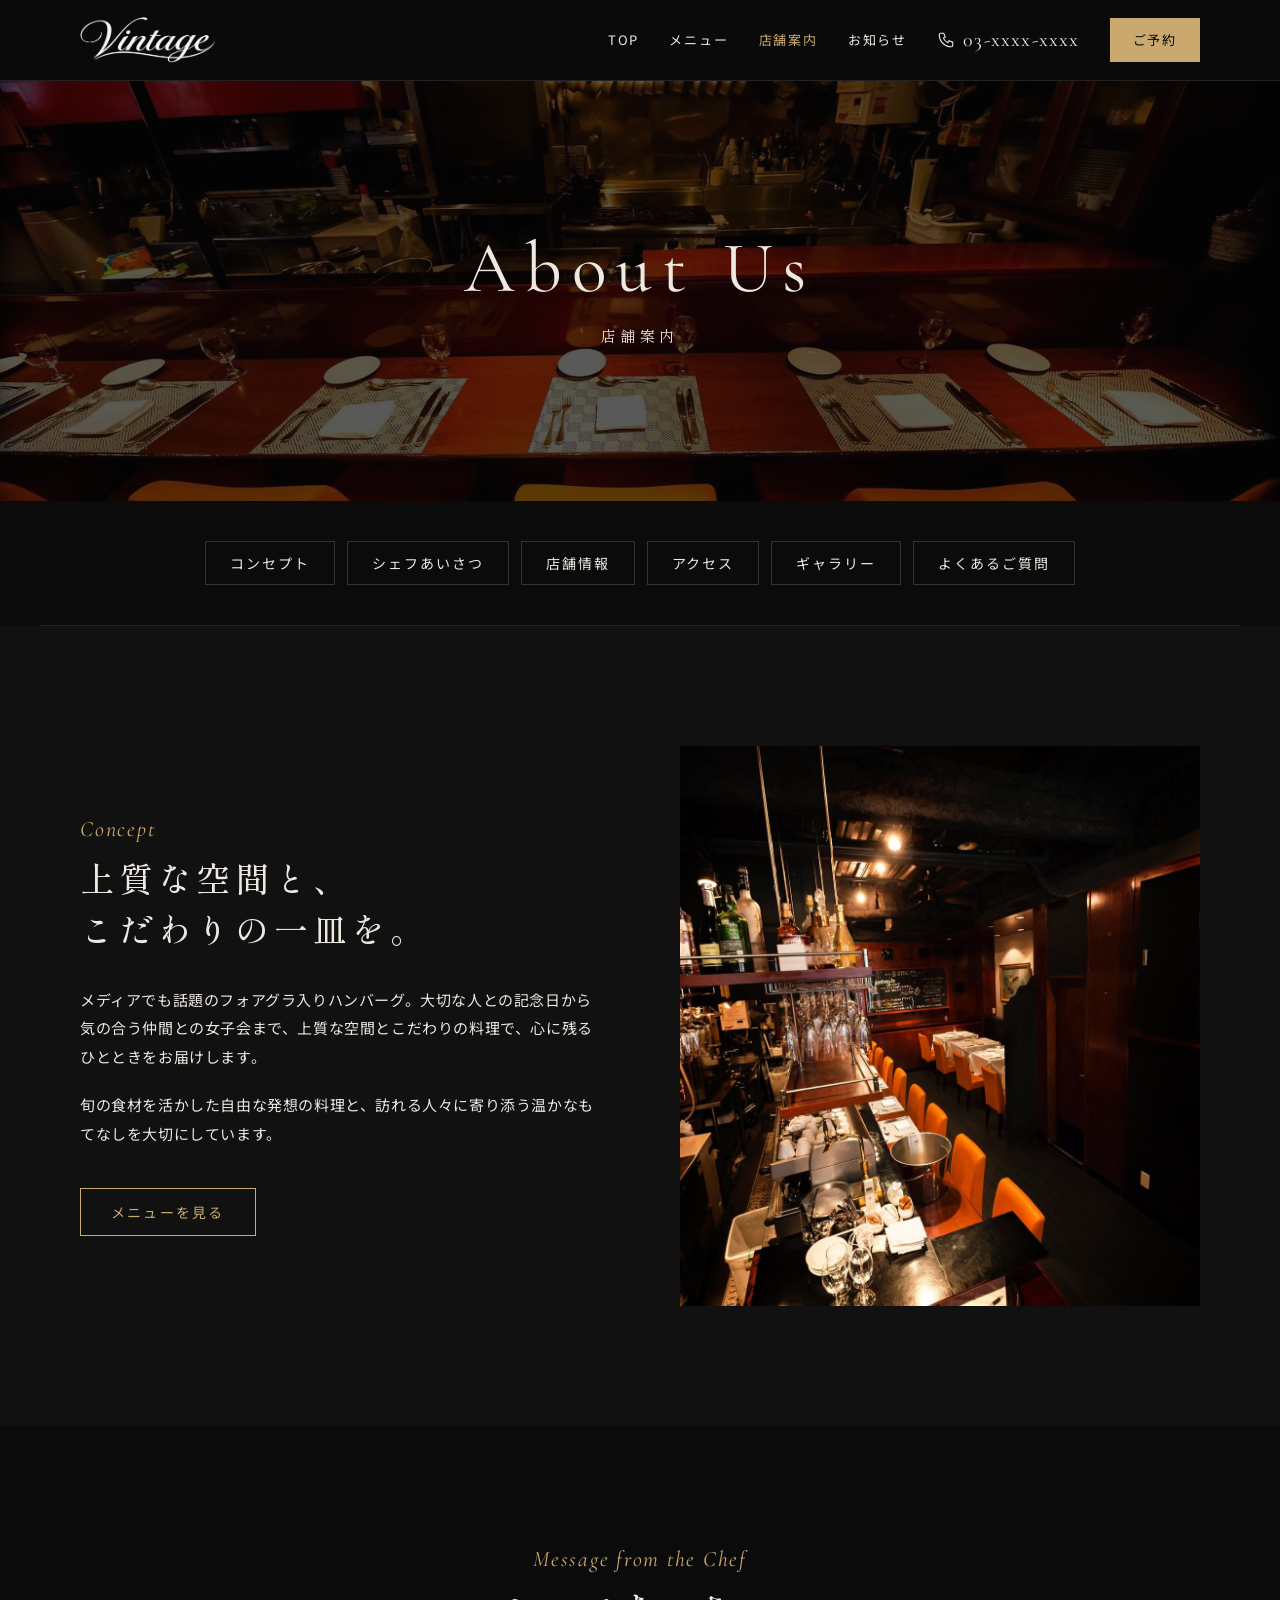
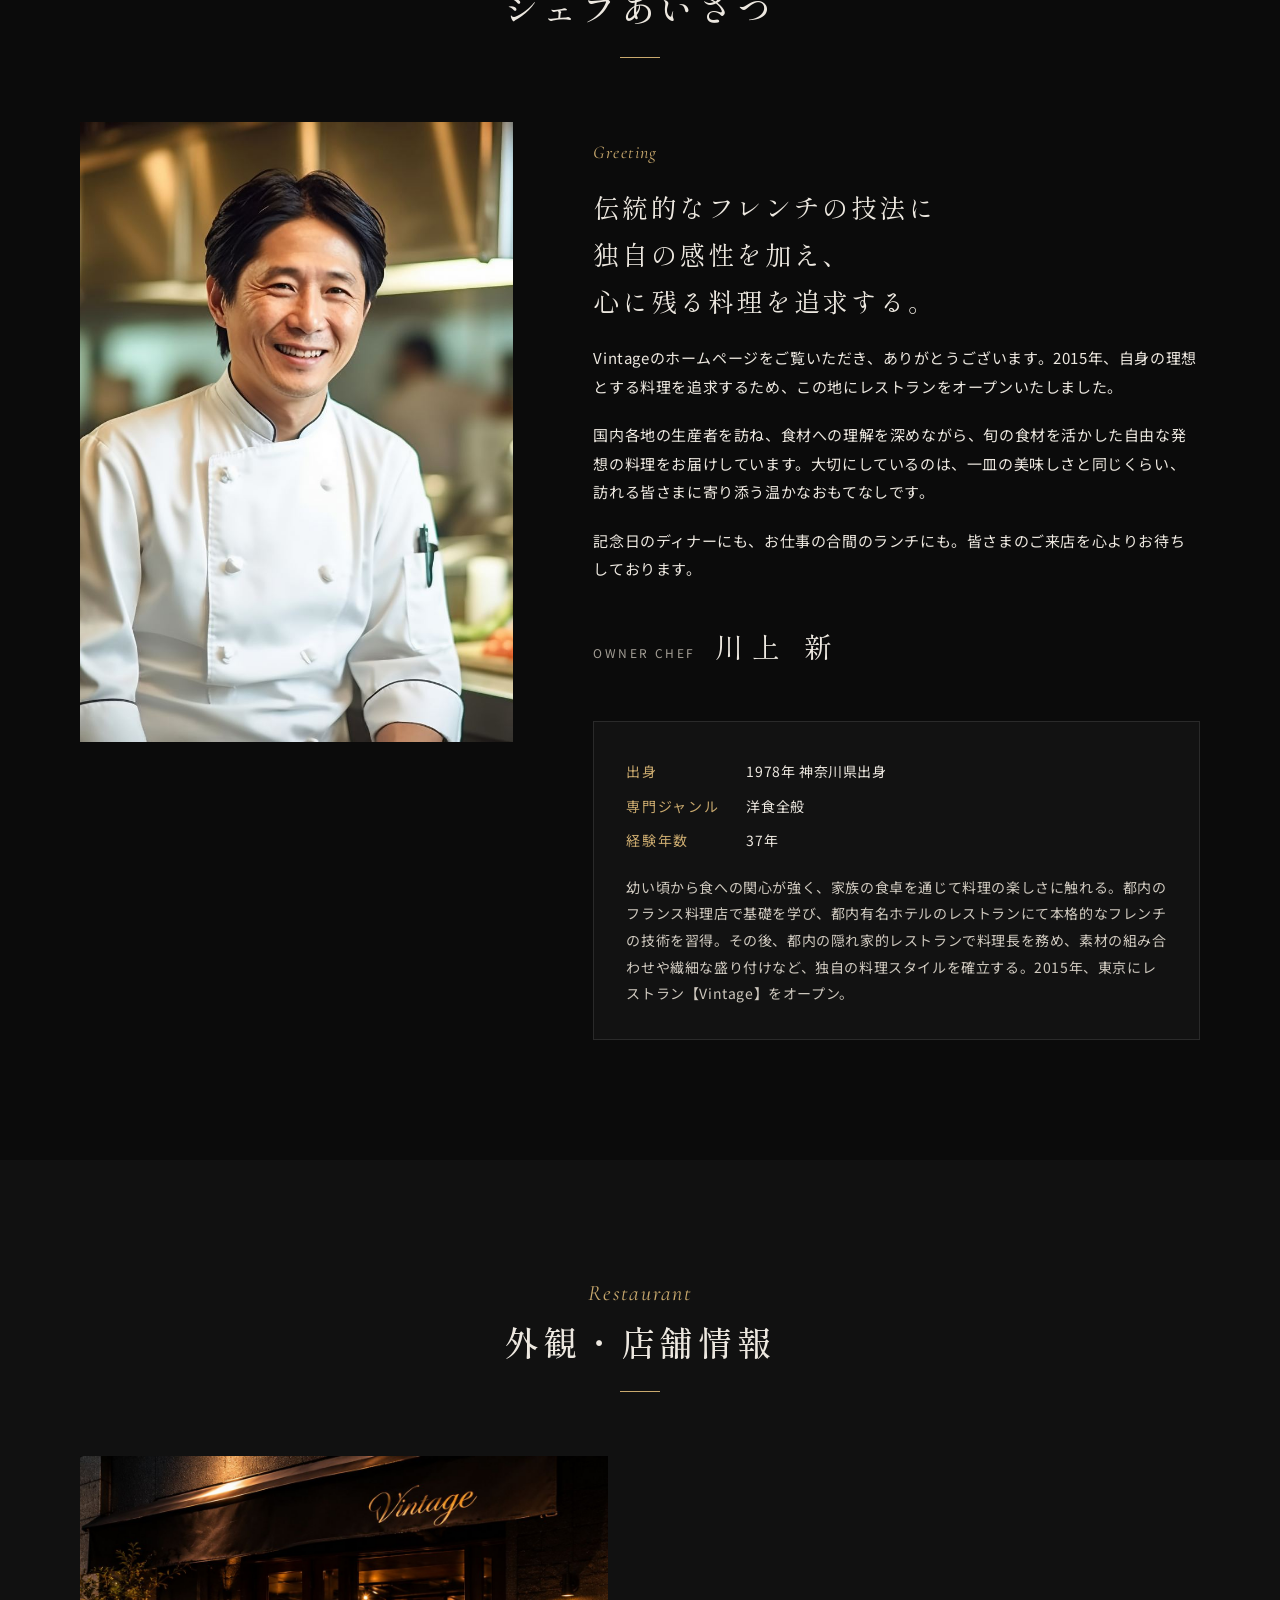
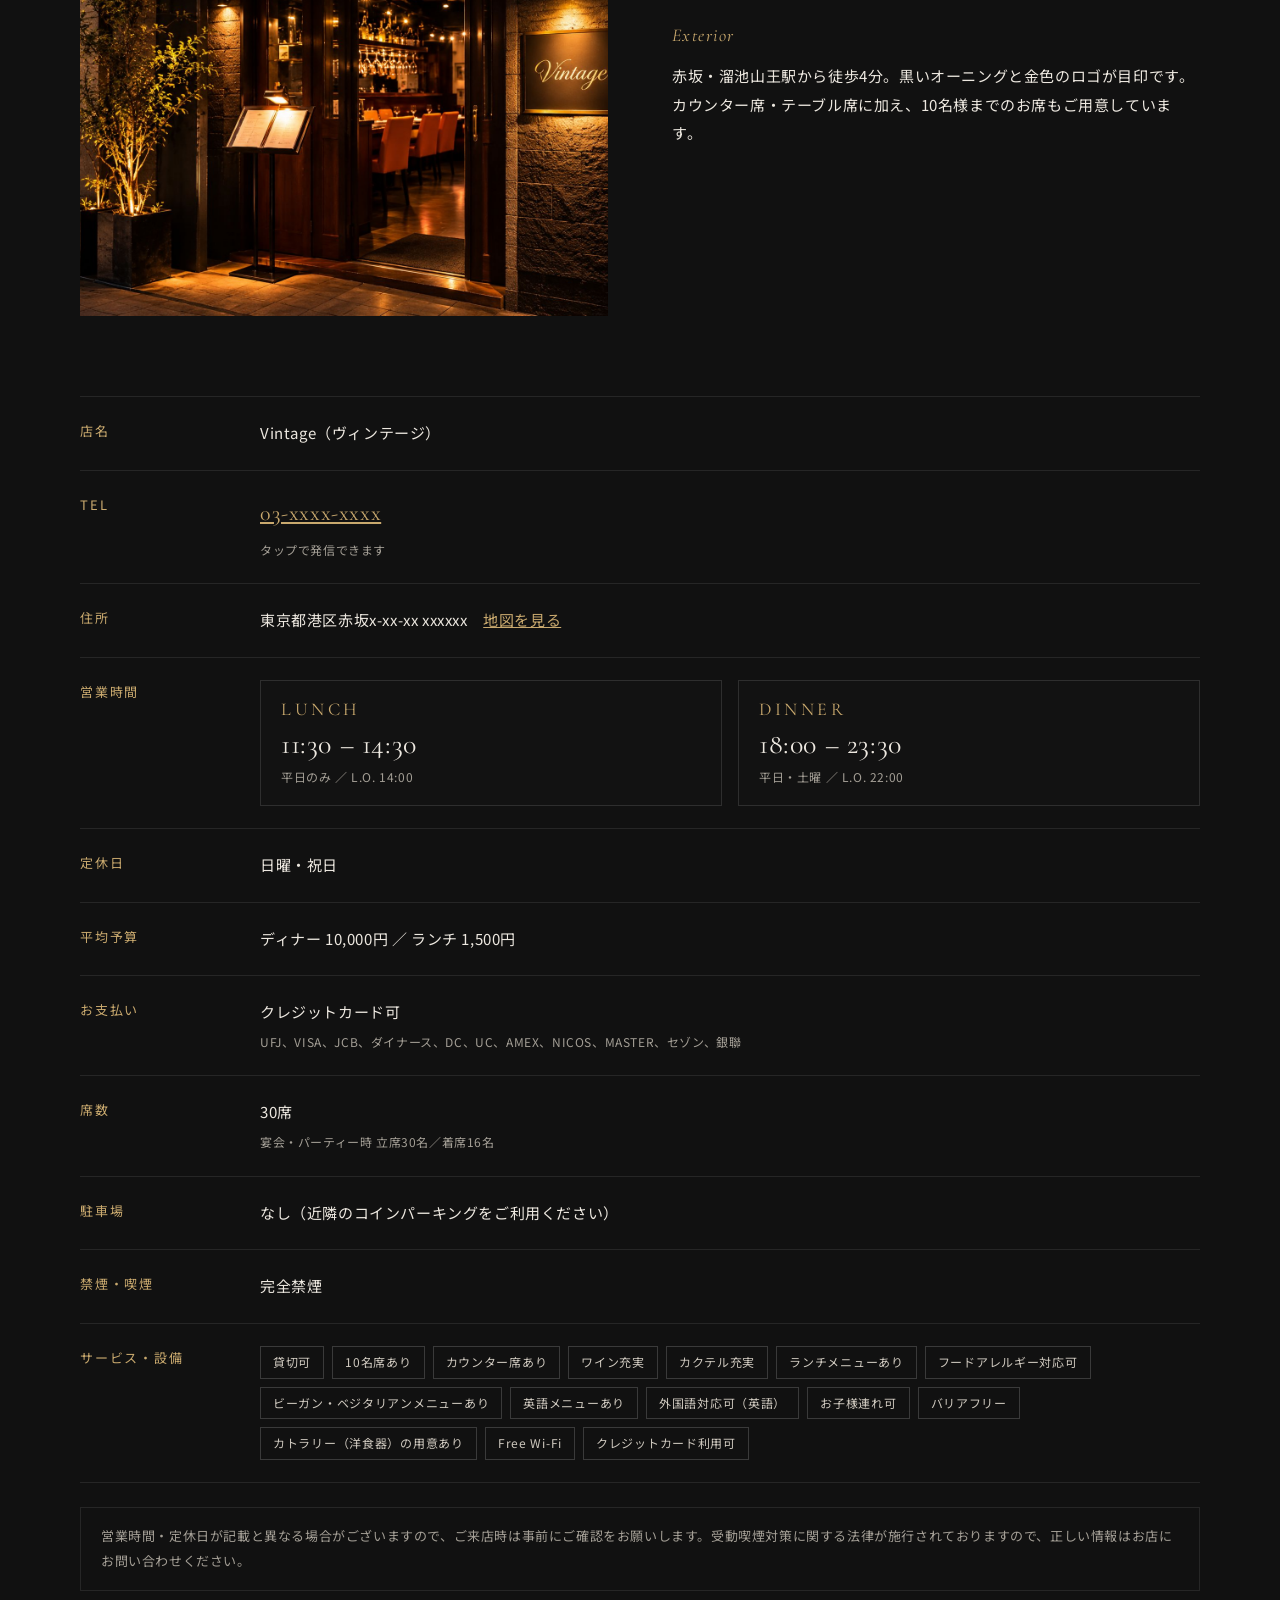
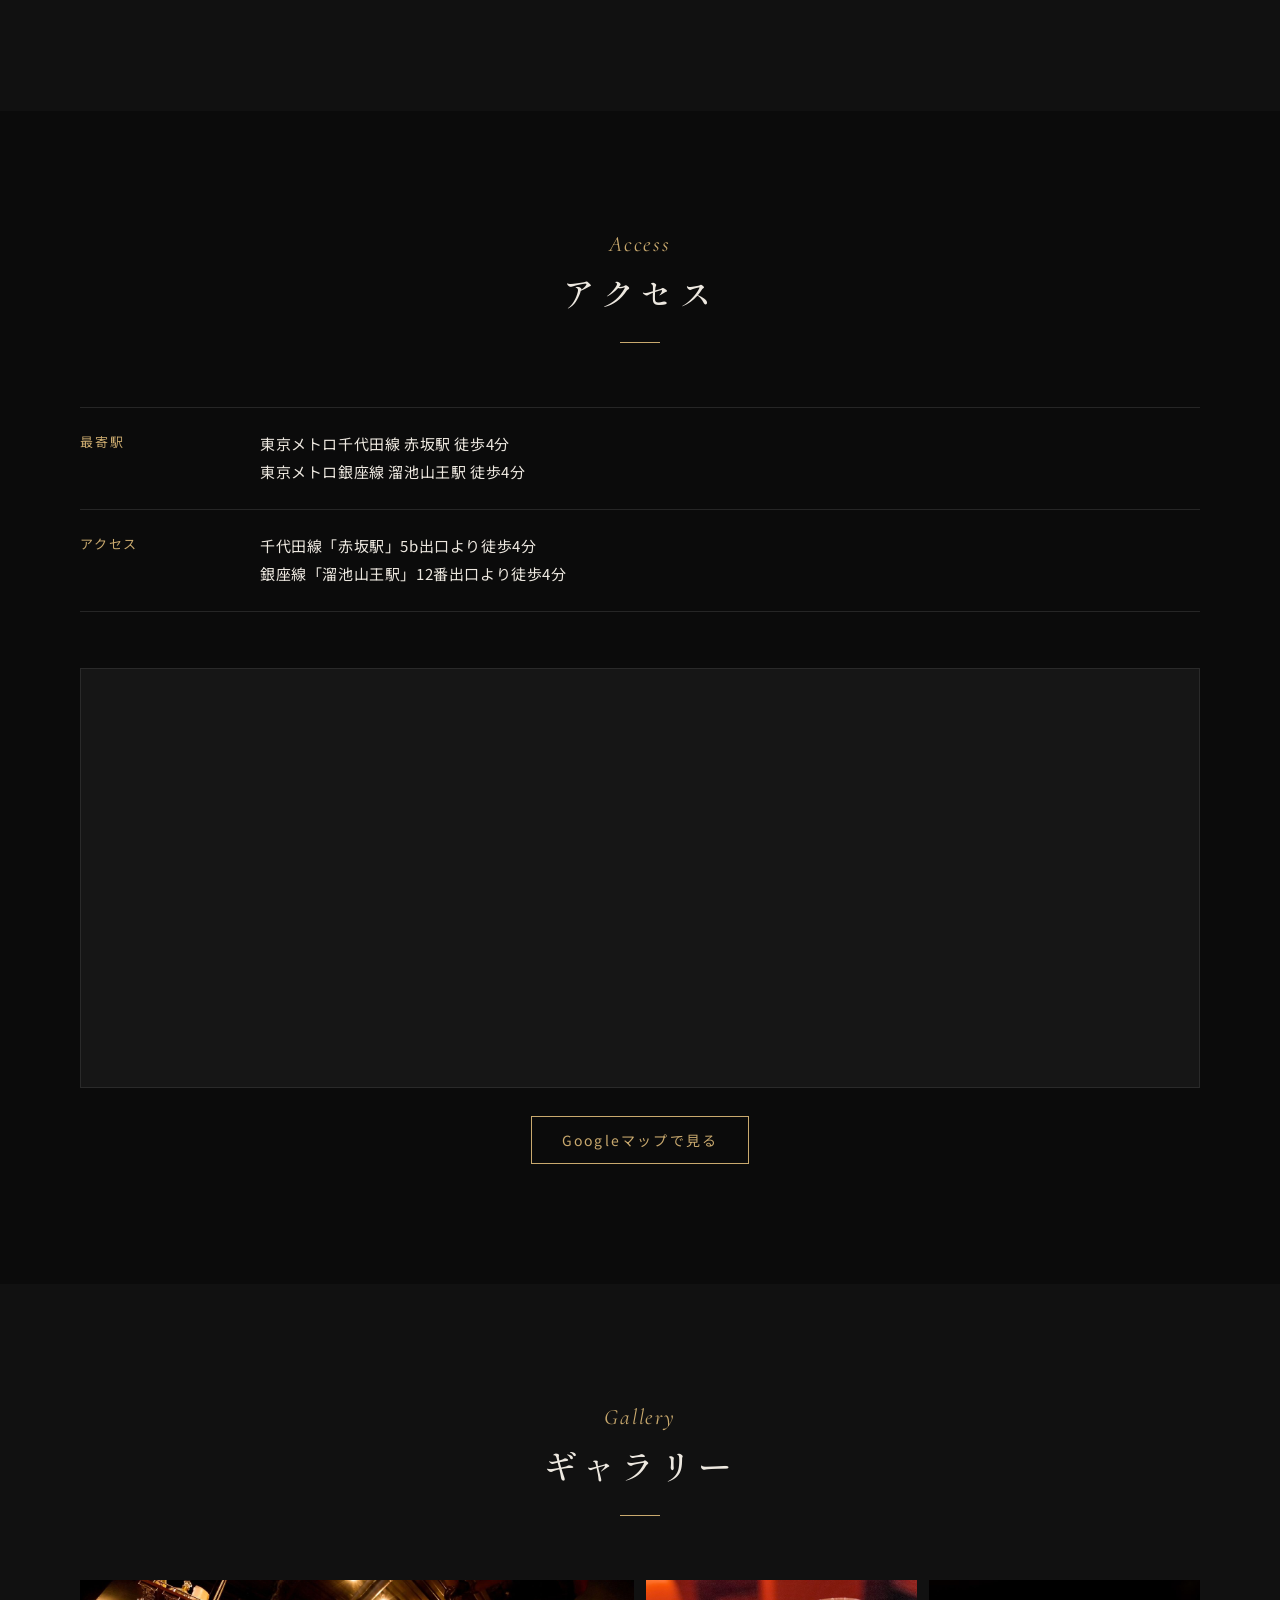
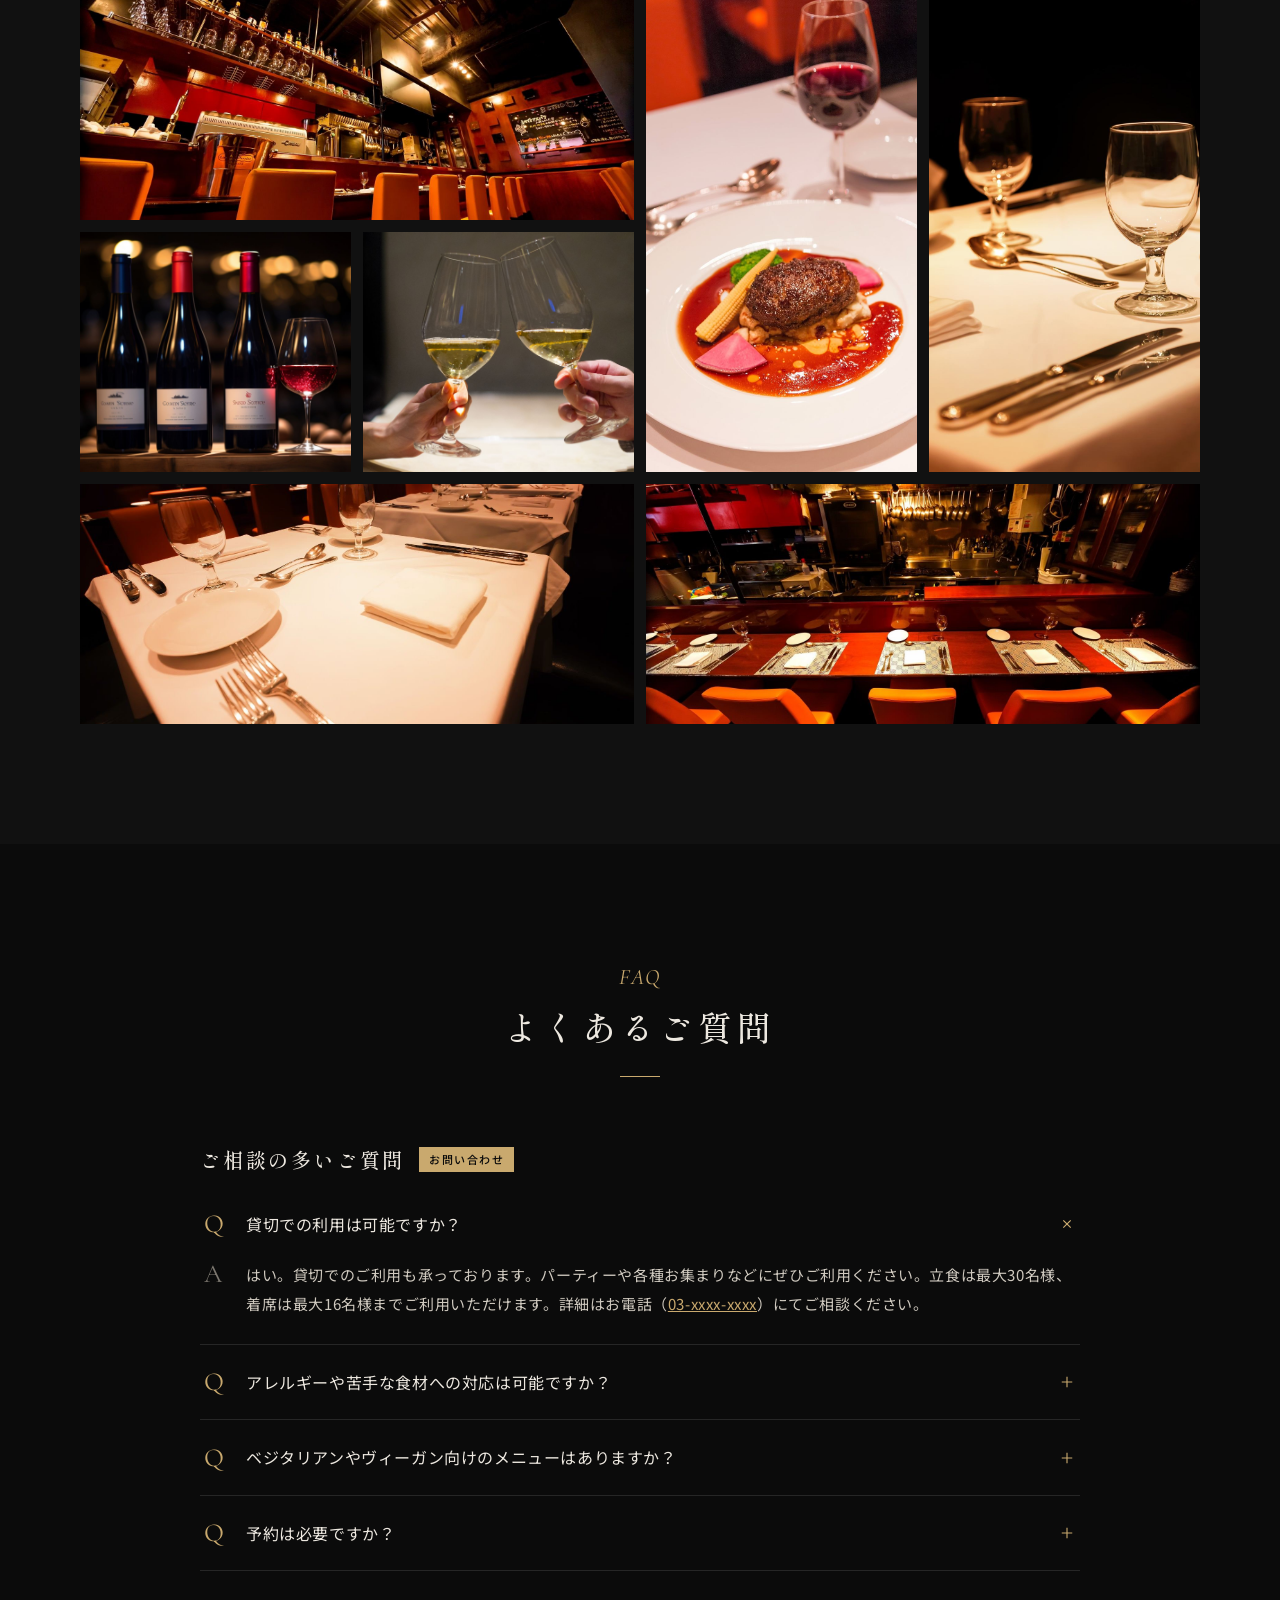
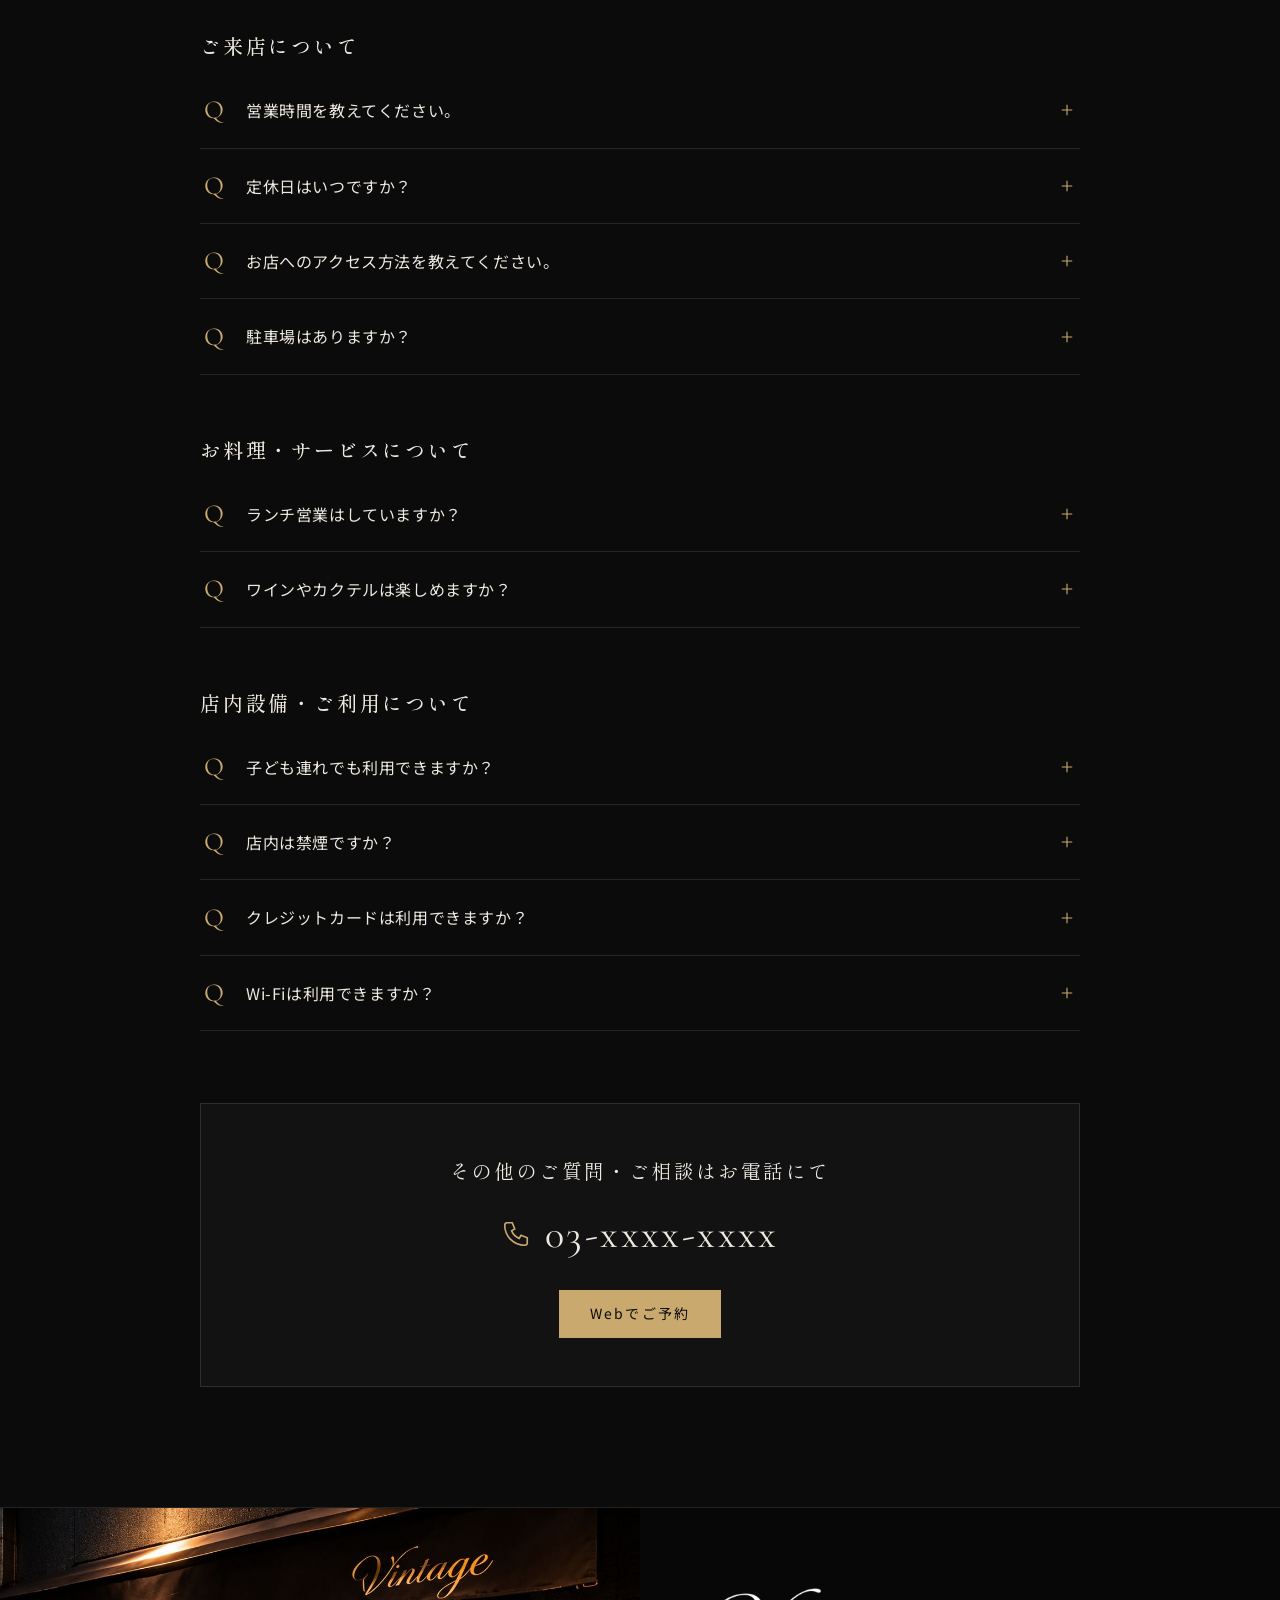
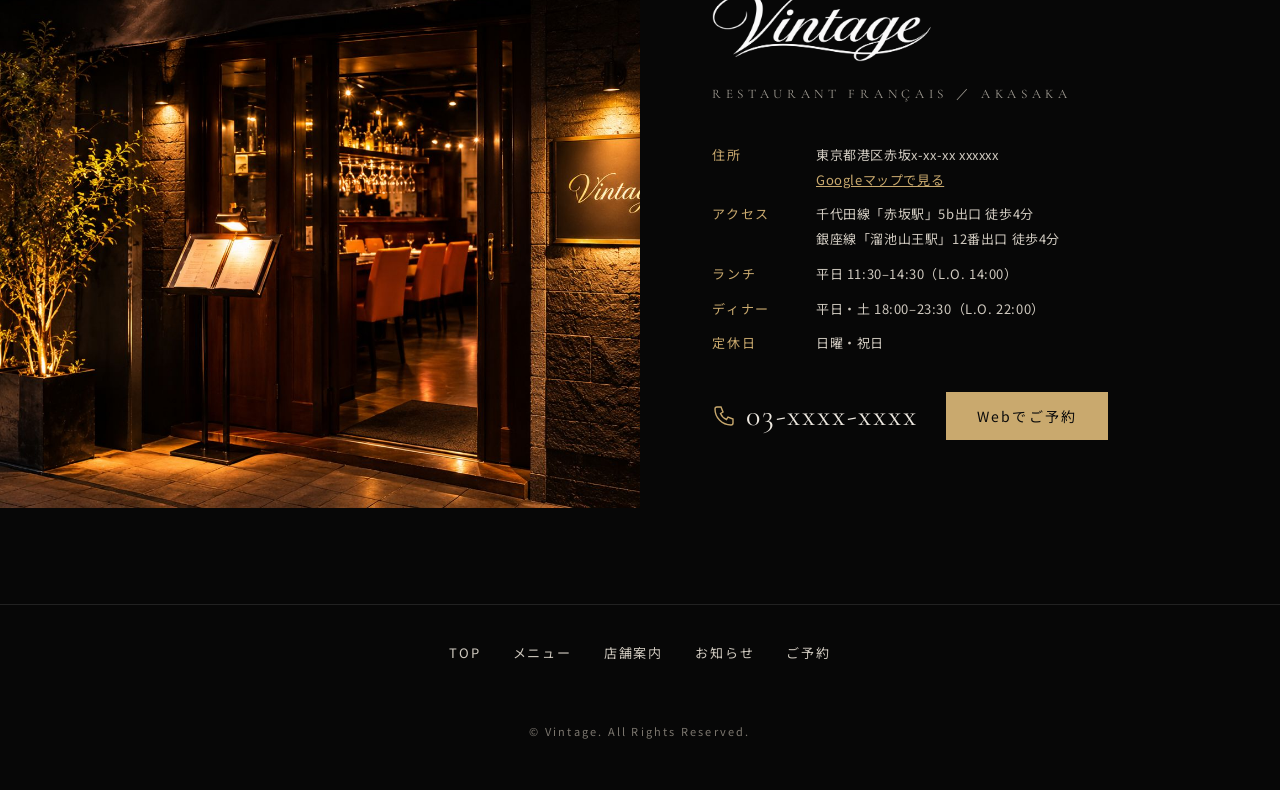
==== shop.html @ 378ab314 "Vintage 公式サイトを追加 TOP・メニュー・店舗案内・お知らせ・予約の5ページを静的HTML/CSS/JSで実装。 二分割カルーセルのメインビジュアル、スマホメニュー、予約フォーム（確認表示の" ====
<!doctype html>
<html lang="ja">
<head>
<meta charset="utf-8">
<meta name="viewport" content="width=device-width, initial-scale=1">
<title>店舗案内 | Vintage</title>
<meta name="description" content="Vintageのコンセプト、シェフあいさつ、店舗情報、アクセス、よくあるご質問。">
<link rel="preconnect" href="https://fonts.googleapis.com">
<link rel="preconnect" href="https://fonts.gstatic.com" crossorigin>
<link href="https://fonts.googleapis.com/css2?family=Cormorant+Garamond:ital,wght@0,400;0,500;1,400&amp;family=Shippori+Mincho:wght@400;500;600&amp;family=Noto+Sans+JP:wght@400;500&amp;display=swap" rel="stylesheet">
<link rel="stylesheet" href="assets/css/common.css">
<link rel="stylesheet" href="assets/css/shop.css">
</head>
<body>
<div class="vt">

<header class="hd">
<div class="wrap hd-in">
<a class="logo" href="index.html"><img src="assets/images/logo.png" alt="Vintage トップへ"></a>
<nav class="nav" aria-label="メインメニュー">
<a href="index.html">TOP</a>
<a href="menu.html">メニュー</a>
<a class="cur" href="shop.html">店舗案内</a>
<a href="news.html">お知らせ</a>
<a class="tel" href="tel:03-xxxx-xxxx"><svg width="18" height="18" viewBox="0 0 24 24" fill="none" stroke="currentColor" stroke-width="1.5" aria-hidden="true"><path d="M5 3h4l2 5-2.5 1.5a11 11 0 0 0 6 6L16 13l5 2v4a2 2 0 0 1-2 2A16 16 0 0 1 3 5a2 2 0 0 1 2-2"></path></svg>03-xxxx-xxxx</a>
<a class="btn solid" href="reserve.html">ご予約</a>
</nav>
<button class="menu-btn" type="button" aria-label="メニューを開く" aria-expanded="false" aria-controls="sp-nav"><svg width="22" height="22" viewBox="0 0 24 24" fill="none" stroke="currentColor" stroke-width="1.5" aria-hidden="true"><path d="M3 7h18M3 12h18M3 17h18"></path></svg></button>
</div>
<nav class="sp-nav" id="sp-nav" hidden aria-label="スマートフォンメニュー">
<a href="index.html">TOP</a>
<a href="menu.html">メニュー</a>
<a href="shop.html">店舗案内</a>
<a href="news.html">お知らせ</a>
<a href="tel:03-xxxx-xxxx">TEL 03-xxxx-xxxx</a>
<a class="btn solid" href="reserve.html">ご予約はこちら</a>
</nav>
</header>

<section class="ph">
<img src="assets/images/counter.jpg" alt="">
<div class="veil"></div>
<div class="in">
<h1>About Us</h1>
<p>店舗案内</p>
</div>
</section>

<nav class="wrap tabs" aria-label="ページ内メニュー">
<a href="#concept">コンセプト</a>
<a href="#chef">シェフあいさつ</a>
<a href="#shop">店舗情報</a>
<a href="#access">アクセス</a>
<a href="#gallery">ギャラリー</a>
<a href="#faq">よくあるご質問</a>
</nav>

<!-- Concept -->
<section class="sec" id="concept" style="background: #111111">
<div class="wrap concept">
<div>
<p class="eyebrow">Concept</p>
<h2 class="h2">上質な空間と、<br>こだわりの一皿を。</h2>
<p style="margin: 32px 0 0">メディアでも話題のフォアグラ入りハンバーグ。大切な人との記念日から気の合う仲間との女子会まで、上質な空間とこだわりの料理で、心に残るひとときをお届けします。</p>
<p style="margin: 20px 0 0">旬の食材を活かした自由な発想の料理と、訪れる人々に寄り添う温かなもてなしを大切にしています。</p>
<div style="margin-top: 40px"><a class="btn" href="menu.html">メニューを見る</a></div>
</div>
<img src="assets/images/interior-v.jpg" alt="カウンターとテーブル席が並ぶ店内">
</div>
</section>

<!-- Chef -->
<section class="sec" id="chef">
<div class="wrap">
<div class="sec-head">
<p class="eyebrow">Message from the Chef</p>
<h2 class="h2">シェフあいさつ</h2>
<div class="rule"></div>
</div>
<div class="chef">
<img src="assets/images/chef.jpg" alt="オーナーシェフ 川上 新">
<div>
<p class="eyebrow" style="font-size: 18px">Greeting</p>
<p class="quote">伝統的なフレンチの技法に<br>独自の感性を加え、<br>心に残る料理を追求する。</p>
<p>Vintageのホームページをご覧いただき、ありがとうございます。2015年、自身の理想とする料理を追求するため、この地にレストランをオープンいたしました。</p>
<p>国内各地の生産者を訪ね、食材への理解を深めながら、旬の食材を活かした自由な発想の料理をお届けしています。大切にしているのは、一皿の美味しさと同じくらい、訪れる皆さまに寄り添う温かなおもてなしです。</p>
<p>記念日のディナーにも、お仕事の合間のランチにも。皆さまのご来店を心よりお待ちしております。</p>
<div class="sign"><span class="role">OWNER CHEF</span><span class="nm">川上 新</span></div>
<div class="prof">
<dl>
<dt>出身</dt><dd>1978年 神奈川県出身</dd>
<dt>専門ジャンル</dt><dd>洋食全般</dd>
<dt>経験年数</dt><dd>37年</dd>
</dl>
<p>幼い頃から食への関心が強く、家族の食卓を通じて料理の楽しさに触れる。都内のフランス料理店で基礎を学び、都内有名ホテルのレストランにて本格的なフレンチの技術を習得。その後、都内の隠れ家的レストランで料理長を務め、素材の組み合わせや繊細な盛り付けなど、独自の料理スタイルを確立する。2015年、東京にレストラン【Vintage】をオープン。</p>
</div>
</div>
</div>
</div>
</section>

<!-- Exterior & shop info -->
<section class="sec" id="shop" style="background: #111111">
<div class="wrap">
<div class="sec-head">
<p class="eyebrow">Restaurant</p>
<h2 class="h2">外観・店舗情報</h2>
<div class="rule"></div>
</div>
<div class="ext">
<img class="ext-photo" src="assets/images/exterior.jpg" alt="夜のVintage外観。黒いオーニングと金色のロゴ">
<div>
<p class="eyebrow" style="font-size: 18px">Exterior</p>
<p style="margin: 16px 0 0">赤坂・溜池山王駅から徒歩4分。黒いオーニングと金色のロゴが目印です。カウンター席・テーブル席に加え、10名様までのお席もご用意しています。</p>
</div>
</div>

<dl class="info" style="margin-top: 80px">
<dt>店名</dt><dd>Vintage（ヴィンテージ）</dd>
<dt>TEL</dt><dd><a href="tel:03-xxxx-xxxx" style="font-family: 'Cormorant Garamond', serif; font-size: 22px">03-xxxx-xxxx</a><span class="sub">タップで発信できます</span></dd>
<dt>住所</dt><dd>東京都港区赤坂x-xx-xx xxxxxx　<a href="https://www.google.com/maps/search/?api=1&amp;query=%E6%9D%B1%E4%BA%AC%E9%83%BD%E6%B8%AF%E5%8C%BA%E8%B5%A4%E5%9D%82" target="_blank" rel="noopener">地図を見る</a></dd>
<dt>営業時間</dt>
<dd>
<div class="hrs">
<div><p class="en">LUNCH</p><p class="t">11:30 – 14:30</p><p class="d">平日のみ ／ L.O. 14:00</p></div>
<div><p class="en">DINNER</p><p class="t">18:00 – 23:30</p><p class="d">平日・土曜 ／ L.O. 22:00</p></div>
</div>
</dd>
<dt>定休日</dt><dd>日曜・祝日</dd>
<dt>平均予算</dt><dd>ディナー 10,000円 ／ ランチ 1,500円</dd>
<dt>お支払い</dt><dd>クレジットカード可<span class="sub">UFJ、VISA、JCB、ダイナース、DC、UC、AMEX、NICOS、MASTER、セゾン、銀聯</span></dd>
<dt>席数</dt><dd>30席<span class="sub">宴会・パーティー時 立席30名／着席16名</span></dd>
<dt>駐車場</dt><dd>なし（近隣のコインパーキングをご利用ください）</dd>
<dt>禁煙・喫煙</dt><dd>完全禁煙</dd>
<dt>サービス・設備</dt>
<dd>
<div class="chips">
<span>貸切可</span><span>10名席あり</span><span>カウンター席あり</span><span>ワイン充実</span><span>カクテル充実</span><span>ランチメニューあり</span><span>フードアレルギー対応可</span><span>ビーガン・ベジタリアンメニューあり</span><span>英語メニューあり</span><span>外国語対応可（英語）</span><span>お子様連れ可</span><span>バリアフリー</span><span>カトラリー（洋食器）の用意あり</span><span>Free Wi-Fi</span><span>クレジットカード利用可</span>
</div>
</dd>
</dl>
<p class="notice">営業時間・定休日が記載と異なる場合がございますので、ご来店時は事前にご確認をお願いします。受動喫煙対策に関する法律が施行されておりますので、正しい情報はお店にお問い合わせください。</p>
</div>
</section>

<!-- Access -->
<section class="sec" id="access">
<div class="wrap">
<div class="sec-head">
<p class="eyebrow">Access</p>
<h2 class="h2">アクセス</h2>
<div class="rule"></div>
</div>
<dl class="info">
<dt>最寄駅</dt><dd>東京メトロ千代田線 赤坂駅 徒歩4分<br>東京メトロ銀座線 溜池山王駅 徒歩4分</dd>
<dt>アクセス</dt><dd>千代田線「赤坂駅」5b出口より徒歩4分<br>銀座線「溜池山王駅」12番出口より徒歩4分</dd>
</dl>
<!-- TODO: 正式な住所が決まったら iframe の q= と下のリンクの query= を差し替えてください -->
<div class="map-embed">
<iframe src="https://maps.google.com/maps?q=%E6%9D%B1%E4%BA%AC%E9%83%BD%E6%B8%AF%E5%8C%BA%E8%B5%A4%E5%9D%82&amp;z=16&amp;output=embed" title="Vintage周辺の地図" loading="lazy" referrerpolicy="no-referrer-when-downgrade"></iframe>
</div>
<p style="text-align: center; margin: 28px 0 0"><a class="btn" href="https://www.google.com/maps/search/?api=1&amp;query=%E6%9D%B1%E4%BA%AC%E9%83%BD%E6%B8%AF%E5%8C%BA%E8%B5%A4%E5%9D%82" target="_blank" rel="noopener">Googleマップで見る</a></p>
</div>
</section>

<!-- Gallery -->
<section class="sec" id="gallery" style="background: #111111">
<div class="wrap">
<div class="sec-head">
<p class="eyebrow">Gallery</p>
<h2 class="h2">ギャラリー</h2>
<div class="rule"></div>
</div>
<div class="gal">
<img class="wide" src="assets/images/interior.jpg" alt="店内のテーブル席">
<img class="tall" src="assets/images/hamburg-v.jpg" alt="フォアグラ入りハンバーグと赤ワイン">
<img class="tall" src="assets/images/table.jpg" alt="グラスが並ぶテーブル">
<img src="assets/images/wines.jpg" alt="ワインボトル">
<img src="assets/images/toast.jpg" alt="白ワインで乾杯">
<img class="wide" src="assets/images/tableset.jpg" alt="テーブルセッティング">
<img class="wide" src="assets/images/counter.jpg" alt="カウンター席">
</div>
</div>
</section>

<!-- FAQ -->
<section class="sec" id="faq">
<div class="wrap" style="max-width: 960px">
<div class="sec-head">
<p class="eyebrow">FAQ</p>
<h2 class="h2">よくあるご質問</h2>
<div class="rule"></div>
</div>

<div class="faq faq-g">
<h3>ご相談の多いご質問<span class="pill">お問い合わせ</span></h3>
<details open="">
<summary><span class="q">Q</span>貸切での利用は可能ですか？<svg class="ic" width="18" height="18" viewBox="0 0 24 24" fill="none" stroke="currentColor" stroke-width="1.5" aria-hidden="true"><path d="M12 5v14M5 12h14"></path></svg></summary>
<div class="a"><span class="q">A</span><p>はい。貸切でのご利用も承っております。パーティーや各種お集まりなどにぜひご利用ください。立食は最大30名様、着席は最大16名様までご利用いただけます。詳細はお電話（<a href="tel:03-xxxx-xxxx">03-xxxx-xxxx</a>）にてご相談ください。</p></div>
</details>
<details>
<summary><span class="q">Q</span>アレルギーや苦手な食材への対応は可能ですか？<svg class="ic" width="18" height="18" viewBox="0 0 24 24" fill="none" stroke="currentColor" stroke-width="1.5" aria-hidden="true"><path d="M12 5v14M5 12h14"></path></svg></summary>
<div class="a"><span class="q">A</span><p>食物アレルギーへの対応を承っております。ご予約時に対象の食材や詳細をお知らせください。内容によっては対応が難しい場合もございますので、事前にご相談をお願いいたします。お電話：<a href="tel:03-xxxx-xxxx">03-xxxx-xxxx</a></p></div>
</details>
<details>
<summary><span class="q">Q</span>ベジタリアンやヴィーガン向けのメニューはありますか？<svg class="ic" width="18" height="18" viewBox="0 0 24 24" fill="none" stroke="currentColor" stroke-width="1.5" aria-hidden="true"><path d="M12 5v14M5 12h14"></path></svg></summary>
<div class="a"><span class="q">A</span><p>はい。ベジタリアン・ヴィーガン向けのメニューをご用意しております。ご希望のお客様は、ご予約時にお気軽にお申し付けください。</p></div>
</details>
<details>
<summary><span class="q">Q</span>予約は必要ですか？<svg class="ic" width="18" height="18" viewBox="0 0 24 24" fill="none" stroke="currentColor" stroke-width="1.5" aria-hidden="true"><path d="M12 5v14M5 12h14"></path></svg></summary>
<div class="a"><span class="q">A</span><p>ご予約なしでもご来店いただけますが、ゆったりとお食事をお楽しみいただくため、事前のご予約をおすすめしております。お電話（<a href="tel:03-xxxx-xxxx">03-xxxx-xxxx</a>）にてお問い合わせください。</p></div>
</details>
</div>

<div class="faq faq-g">
<h3>ご来店について</h3>
<details>
<summary><span class="q">Q</span>営業時間を教えてください。<svg class="ic" width="18" height="18" viewBox="0 0 24 24" fill="none" stroke="currentColor" stroke-width="1.5" aria-hidden="true"><path d="M12 5v14M5 12h14"></path></svg></summary>
<div class="a"><span class="q">A</span><p>ランチ：平日 11:30～14:30（L.O.14:00）<br>ディナー：平日・土曜日 18:00～23:30（L.O.22:00）</p></div>
</details>
<details>
<summary><span class="q">Q</span>定休日はいつですか？<svg class="ic" width="18" height="18" viewBox="0 0 24 24" fill="none" stroke="currentColor" stroke-width="1.5" aria-hidden="true"><path d="M12 5v14M5 12h14"></path></svg></summary>
<div class="a"><span class="q">A</span><p>日曜日・祝日を定休日としております。祝日の前後など、営業状況が異なる場合もございますので、ご来店前にお問い合わせください。</p></div>
</details>
<details>
<summary><span class="q">Q</span>お店へのアクセス方法を教えてください。<svg class="ic" width="18" height="18" viewBox="0 0 24 24" fill="none" stroke="currentColor" stroke-width="1.5" aria-hidden="true"><path d="M12 5v14M5 12h14"></path></svg></summary>
<div class="a"><span class="q">A</span><p>東京メトロ千代田線「赤坂駅」5b出口より徒歩4分、東京メトロ銀座線「溜池山王駅」12番出口より徒歩4分です。どちらの駅からもアクセスしやすい立地となっております。<br><a href="https://www.google.com/maps/search/?api=1&amp;query=%E6%9D%B1%E4%BA%AC%E9%83%BD%E6%B8%AF%E5%8C%BA%E8%B5%A4%E5%9D%82" target="_blank" rel="noopener">Googleマップで見る →</a></p></div>
</details>
<details>
<summary><span class="q">Q</span>駐車場はありますか？<svg class="ic" width="18" height="18" viewBox="0 0 24 24" fill="none" stroke="currentColor" stroke-width="1.5" aria-hidden="true"><path d="M12 5v14M5 12h14"></path></svg></summary>
<div class="a"><span class="q">A</span><p>専用駐車場のご用意はございません。ご来店の際は、公共交通機関または近隣のコインパーキングをご利用ください。</p></div>
</details>
</div>

<div class="faq faq-g">
<h3>お料理・サービスについて</h3>
<details>
<summary><span class="q">Q</span>ランチ営業はしていますか？<svg class="ic" width="18" height="18" viewBox="0 0 24 24" fill="none" stroke="currentColor" stroke-width="1.5" aria-hidden="true"><path d="M12 5v14M5 12h14"></path></svg></summary>
<div class="a"><span class="q">A</span><p>はい。平日の11:30～14:30にランチ営業を行っております。お仕事の合間のお食事や、ゆったりとしたランチタイムにぜひご利用ください。</p></div>
</details>
<details>
<summary><span class="q">Q</span>ワインやカクテルは楽しめますか？<svg class="ic" width="18" height="18" viewBox="0 0 24 24" fill="none" stroke="currentColor" stroke-width="1.5" aria-hidden="true"><path d="M12 5v14M5 12h14"></path></svg></summary>
<div class="a"><span class="q">A</span><p>はい。お料理に合わせてお楽しみいただけるワインや、種類豊富なカクテルをご用意しております。お好みやお料理に合わせた一杯をご提案いたします。</p></div>
</details>
</div>

<div class="faq faq-g">
<h3>店内設備・ご利用について</h3>
<details>
<summary><span class="q">Q</span>子ども連れでも利用できますか？<svg class="ic" width="18" height="18" viewBox="0 0 24 24" fill="none" stroke="currentColor" stroke-width="1.5" aria-hidden="true"><path d="M12 5v14M5 12h14"></path></svg></summary>
<div class="a"><span class="q">A</span><p>はい、お子様連れでのご来店も歓迎しております。ご家族でのお食事にもぜひご利用ください。</p></div>
</details>
<details>
<summary><span class="q">Q</span>店内は禁煙ですか？<svg class="ic" width="18" height="18" viewBox="0 0 24 24" fill="none" stroke="currentColor" stroke-width="1.5" aria-hidden="true"><path d="M12 5v14M5 12h14"></path></svg></summary>
<div class="a"><span class="q">A</span><p>はい。当店は完全禁煙となっております。すべてのお客様に快適にお過ごしいただける環境づくりを心がけております。</p></div>
</details>
<details>
<summary><span class="q">Q</span>クレジットカードは利用できますか？<svg class="ic" width="18" height="18" viewBox="0 0 24 24" fill="none" stroke="currentColor" stroke-width="1.5" aria-hidden="true"><path d="M12 5v14M5 12h14"></path></svg></summary>
<div class="a"><span class="q">A</span><p>はい。各種クレジットカードをご利用いただけます。VISA、JCB、AMEX、Mastercardなどに対応しております。</p></div>
</details>
<details>
<summary><span class="q">Q</span>Wi-Fiは利用できますか？<svg class="ic" width="18" height="18" viewBox="0 0 24 24" fill="none" stroke="currentColor" stroke-width="1.5" aria-hidden="true"><path d="M12 5v14M5 12h14"></path></svg></summary>
<div class="a"><span class="q">A</span><p>はい。店内ではFree Wi-Fiをご利用いただけます。</p></div>
</details>
</div>

<div class="faq-cta">
<p class="mincho" style="margin: 0; font-family: 'Shippori Mincho', serif; font-size: 20px; letter-spacing: .12em">その他のご質問・ご相談はお電話にて</p>
<p style="margin: 24px 0 0"><a class="tel-big" href="tel:03-xxxx-xxxx"><svg width="30" height="30" viewBox="0 0 24 24" fill="none" stroke="#C9A96E" stroke-width="1.3" aria-hidden="true"><path d="M5 3h4l2 5-2.5 1.5a11 11 0 0 0 6 6L16 13l5 2v4a2 2 0 0 1-2 2A16 16 0 0 1 3 5a2 2 0 0 1 2-2"></path></svg>03-xxxx-xxxx</a></p>
<div style="margin-top: 32px"><a class="btn solid" href="reserve.html">Webでご予約</a></div>
</div>
</div>
</section>

<footer class="ft">
<div class="ft-main">
<div class="ft-photo"><img src="assets/images/exterior.jpg" alt="夜のVintage外観"></div>
<div class="ft-body">
<a class="ft-logo" href="index.html"><img src="assets/images/logo.png" alt="Vintage トップへ"></a>
<p class="ft-sub">RESTAURANT FRANÇAIS ／ AKASAKA</p>
<dl class="ft-dl">
<dt>住所</dt><dd>東京都港区赤坂x-xx-xx xxxxxx<br><a href="https://www.google.com/maps/search/?api=1&amp;query=%E6%9D%B1%E4%BA%AC%E9%83%BD%E6%B8%AF%E5%8C%BA%E8%B5%A4%E5%9D%82" target="_blank" rel="noopener">Googleマップで見る</a></dd>
<dt>アクセス</dt><dd>千代田線「赤坂駅」5b出口 徒歩4分<br>銀座線「溜池山王駅」12番出口 徒歩4分</dd>
<dt>ランチ</dt><dd>平日 11:30–14:30（L.O. 14:00）</dd>
<dt>ディナー</dt><dd>平日・土 18:00–23:30（L.O. 22:00）</dd>
<dt>定休日</dt><dd>日曜・祝日</dd>
</dl>
<div class="ft-acts">
<a class="ft-tel" href="tel:03-xxxx-xxxx"><svg width="24" height="24" viewBox="0 0 24 24" fill="none" stroke="#C9A96E" stroke-width="1.4" aria-hidden="true"><path d="M5 3h4l2 5-2.5 1.5a11 11 0 0 0 6 6L16 13l5 2v4a2 2 0 0 1-2 2A16 16 0 0 1 3 5a2 2 0 0 1 2-2"></path></svg>03-xxxx-xxxx</a>
<a class="btn solid" href="reserve.html">Webでご予約</a>
</div>
</div>
</div>
<nav class="ft-nav" aria-label="フッターメニュー">
<a href="index.html">TOP</a>
<a href="menu.html">メニュー</a>
<a href="shop.html">店舗案内</a>
<a href="news.html">お知らせ</a>
<a href="reserve.html">ご予約</a>
</nav>
<p class="copy">© Vintage. All Rights Reserved.</p>
</footer>

</div>
<script src="assets/js/main.js" defer></script>
</body>
</html>
---- assets/css/common.css ----
/* Vintage — shared styles (header, footer, buttons, base) */
body{margin:0;background:#0B0B0B}
a{color:#C9A96E}
a:hover{color:#E3CB98}
.vt{font-family:'Noto Sans JP',sans-serif;color:#EDE8E0;background:#0B0B0B;line-height:1.9;letter-spacing:.04em;font-size:15px}
.vt *{box-sizing:border-box}
.vt img{display:block;max-width:100%}
.wrap{max-width:1200px;margin:0 auto;padding:0 40px}
.hd{position:sticky;top:0;z-index:50;background:rgba(11,11,11,.94);border-bottom:1px solid #222}
.hd-in{display:flex;align-items:center;justify-content:space-between;gap:24px;height:80px}
.logo{font-family:'Cormorant Garamond',serif;font-size:34px;letter-spacing:.14em;color:#EDE8E0;text-decoration:none;line-height:1}
.logo:hover{color:#EDE8E0}
.hd .logo img{height:46px;width:auto;display:block}
.logo small{display:block;font-size:10px;letter-spacing:.3em;color:#A39E95;margin-top:6px;font-family:'Noto Sans JP',sans-serif}
.nav{display:flex;gap:30px;align-items:center}
.nav a{color:#EDE8E0;text-decoration:none;font-size:13px;letter-spacing:.14em}
.nav a:hover,.nav a.cur{color:#C9A96E}
.nav .tel{display:flex;align-items:center;gap:8px;font-family:'Cormorant Garamond',serif;font-size:20px;letter-spacing:.06em}
.btn{display:inline-flex;align-items:center;justify-content:center;gap:10px;min-height:48px;padding:0 30px;border:1px solid #C9A96E;color:#C9A96E;background:transparent;text-decoration:none;font-size:14px;letter-spacing:.16em;font-family:'Noto Sans JP',sans-serif;cursor:pointer;transition:background .2s,color .2s}
.btn:hover{background:#C9A96E;color:#0B0B0B}
.btn.solid{background:#C9A96E;color:#0B0B0B}
.btn.solid:hover{background:#E3CB98;border-color:#E3CB98;color:#0B0B0B}
.nav .btn{min-height:44px;padding:0 22px;color:#0B0B0B}
.menu-btn{display:none;width:48px;height:48px;align-items:center;justify-content:center;background:transparent;border:1px solid #333;color:#EDE8E0;cursor:pointer}
.sp-nav{border-top:1px solid #222;padding:12px 20px 24px;display:flex;flex-direction:column;background:#0B0B0B}
.sp-nav a{color:#EDE8E0;text-decoration:none;padding:14px 0;border-bottom:1px solid #1C1C1C;letter-spacing:.14em;font-size:15px}
.sp-nav .btn{margin-top:20px;border-bottom:1px solid #C9A96E;color:#0B0B0B}
.muted{color:#A39E95}
.ft{border-top:1px solid #222;background:#070707;padding:0 0 32px}
.ft-main{display:grid;grid-template-columns:minmax(0,1fr) minmax(0,1fr)}
.ft-photo{position:relative;min-height:600px}
.ft-photo img{position:absolute;inset:0;width:100%;height:100%;object-fit:cover}
.ft-body{padding:80px 72px 64px;max-width:680px}
.ft-logo{display:inline-block}
.ft-logo img{width:220px;height:auto}
.ft-sub{margin:12px 0 0;font-family:'Cormorant Garamond',serif;font-size:13px;letter-spacing:.36em;color:#A39E95}
.ft-dl{display:grid;grid-template-columns:88px minmax(0,1fr);gap:10px 16px;margin:36px 0 0;font-size:13px;line-height:1.9}
.ft-dl dt{color:#C9A96E;letter-spacing:.14em}
.ft-dl dd{margin:0;color:#CFC9BF}
.ft-acts{display:flex;flex-wrap:wrap;align-items:center;gap:20px 28px;margin-top:36px}
.ft-tel{display:inline-flex;align-items:center;gap:10px;font-family:'Cormorant Garamond',serif;font-size:30px;letter-spacing:.06em;color:#EDE8E0;text-decoration:none;line-height:1;min-height:44px}
.ft-tel:hover{color:#C9A96E}
.ft .ft-nav{max-width:none;justify-content:center;margin:96px 0 0;padding:36px 20px 0;border-top:1px solid #222}
.ft .copy{margin:56px 0 0;padding-bottom:16px}
.ft-in{display:flex;flex-wrap:wrap;justify-content:space-between;gap:48px}
.ft-nav{display:flex;flex-wrap:wrap;gap:12px 32px;align-content:flex-start;max-width:420px}
.ft-nav a{color:#CFC9BF;text-decoration:none;font-size:13px;letter-spacing:.14em}
.ft-nav a:hover{color:#C9A96E}
.copy{margin-top:64px;font-size:11px;letter-spacing:.2em;color:#7C776F;text-align:center}
[hidden]{display:none!important}
@media (min-width:961px){.sp-nav{display:none!important}}
@media (max-width:960px){
.hd .logo img{height:38px}
.nav{display:none}
.menu-btn{display:inline-flex}
.wrap{padding:0 20px}
.ft-main{grid-template-columns:minmax(0,1fr)}
.ft-photo{min-height:260px}
.ft-body{padding:48px 20px 40px}
.ft-logo img{width:180px}
}
---- assets/css/shop.css ----
/* 店舗案内 | Vintage */
.eyebrow{font-family:'Cormorant Garamond',serif;font-style:italic;color:#C9A96E;font-size:22px;letter-spacing:.08em;line-height:1.2;margin:0}
.h2{font-family:'Shippori Mincho',serif;font-weight:500;font-size:34px;line-height:1.5;margin:10px 0 0;letter-spacing:.14em}
.sec-head{text-align:center;margin-bottom:64px}
.sec-head .rule{width:40px;height:1px;background:#C9A96E;margin:24px auto 0}
.sec{padding:120px 0}
.ph{position:relative;height:420px;display:flex;align-items:center;justify-content:center;text-align:center;overflow:hidden}
.ph img{position:absolute;inset:0;width:100%;height:100%;object-fit:cover}
.ph .veil{position:absolute;inset:0;background:rgba(5,5,5,.66)}
.ph .in{position:relative}
.ph h1{font-family:'Cormorant Garamond',serif;font-weight:400;font-size:72px;letter-spacing:.14em;line-height:1;margin:0}
.ph p{margin:18px 0 0;font-family:'Shippori Mincho',serif;letter-spacing:.3em;font-size:15px}
.tabs{display:flex;flex-wrap:wrap;justify-content:center;gap:12px;padding:40px 0;border-bottom:1px solid #222}
.tabs a{display:inline-flex;align-items:center;min-height:44px;padding:0 24px;border:1px solid #333;color:#EDE8E0;text-decoration:none;font-size:14px;letter-spacing:.14em}
.tabs a:hover{border-color:#C9A96E;color:#C9A96E}
.concept{display:grid;grid-template-columns:repeat(2,minmax(0,1fr));gap:80px;align-items:center}
.concept img{width:100%;height:560px;object-fit:cover}
.chef{display:grid;grid-template-columns:5fr 7fr;gap:80px;align-items:start}
.chef img{width:100%;height:620px;object-fit:cover;object-position:40% center}
.chef .quote{font-family:'Shippori Mincho',serif;font-size:26px;line-height:1.8;letter-spacing:.1em;margin:20px 0 0}
.chef p{margin:20px 0 0}
.sign{margin-top:36px;display:flex;align-items:baseline;gap:20px}
.sign .role{font-size:12px;color:#A39E95;letter-spacing:.2em}
.sign .nm{font-family:'Shippori Mincho',serif;font-size:28px;letter-spacing:.3em}
.prof{margin-top:48px;border:1px solid #2A2A2A;padding:32px;background:#121212}
.prof dl{display:grid;grid-template-columns:120px minmax(0,1fr);margin:0 0 16px;font-size:14px}
.prof dt{color:#C9A96E;letter-spacing:.12em;padding:4px 0}
.prof dd{margin:0;padding:4px 0}
.prof p{font-size:14px;color:#CFC9BF;margin:0}
.ext{display:grid;grid-template-columns:repeat(2,minmax(0,1fr));gap:64px;align-items:center}
.info{display:grid;grid-template-columns:180px minmax(0,1fr);border-top:1px solid #262626;margin:0}
.info dt,.info dd{margin:0;padding:22px 0;border-bottom:1px solid #262626}
.info dt{color:#C9A96E;font-size:13px;letter-spacing:.14em;padding-right:16px}
.info .sub{display:block;font-size:12px;color:#A39E95;margin-top:4px}
.hrs{display:grid;grid-template-columns:repeat(2,minmax(0,1fr));gap:16px}
.hrs div{border:1px solid #2E2E2E;padding:16px 20px;background:#121212}
.hrs .en{font-family:'Cormorant Garamond',serif;font-size:18px;letter-spacing:.2em;color:#C9A96E;margin:0;line-height:1.4}
.hrs .t{font-family:'Cormorant Garamond',serif;font-size:28px;line-height:1.3;margin:4px 0 0}
.hrs .d{font-size:12px;color:#A39E95;margin:4px 0 0}
.chips{display:flex;flex-wrap:wrap;gap:8px}
.chips span{font-size:12px;border:1px solid #3A3A3A;padding:4px 12px;color:#CFC9BF;letter-spacing:.06em}
.notice{font-size:13px;color:#A39E95;margin:24px 0 0;padding:16px 20px;border:1px solid #262626}
.gal{display:grid;grid-template-columns:repeat(4,minmax(0,1fr));grid-auto-rows:240px;gap:12px}
.gal img{width:100%;height:100%;object-fit:cover}
.gal .tall{grid-row:span 2}
.gal .wide{grid-column:span 2}
.faq-g{margin-top:56px}
.faq-g:first-of-type{margin-top:0}
.faq-g h3{font-family:'Shippori Mincho',serif;font-weight:500;font-size:20px;letter-spacing:.14em;margin:0 0 8px;display:flex;align-items:center;gap:14px}
.faq-g h3 .pill{font-family:'Noto Sans JP',sans-serif;font-size:11px;letter-spacing:.14em;background:#C9A96E;color:#0B0B0B;padding:2px 10px}
.faq details{border-bottom:1px solid #262626}
.faq summary{list-style:none;cursor:pointer;display:flex;align-items:center;gap:18px;padding:22px 4px;font-size:16px}
.faq summary::-webkit-details-marker{display:none}
.faq summary:hover{color:#C9A96E}
.faq .q{font-family:'Cormorant Garamond',serif;font-size:26px;color:#C9A96E;line-height:1;width:24px;flex-shrink:0}
.faq .ic{margin-left:auto;flex-shrink:0;transition:transform .2s;color:#C9A96E}
.faq details[open] .ic{transform:rotate(45deg)}
.faq .a{display:flex;gap:18px;padding:0 4px 26px;color:#CFC9BF}
.faq .a .q{color:#7C776F}
.faq .a p{margin:0}
.faq-cta{margin-top:72px;text-align:center;border:1px solid #2E2E2E;background:#121212;padding:48px 24px}
.tel-big{display:inline-flex;align-items:center;gap:14px;font-family:'Cormorant Garamond',serif;font-size:40px;letter-spacing:.06em;color:#EDE8E0;text-decoration:none;line-height:1}
.tel-big:hover{color:#C9A96E}
.ext-photo{width:100%;height:460px;object-fit:cover}
@media (max-width:960px){.ext-photo{height:280px}}
@media (max-width:960px){
.sec{padding:80px 0}
.h2{font-size:26px}
.ph{height:280px}
.ph h1{font-size:44px}
.chef,.ext,.concept{grid-template-columns:minmax(0,1fr);gap:40px}
.concept img{height:320px}
.chef img{height:420px}
.chef .quote{font-size:20px}
.info{grid-template-columns:minmax(0,1fr)}
.info dt{padding-bottom:0;border-bottom:0}
.hrs{grid-template-columns:minmax(0,1fr)}
.gal{grid-template-columns:repeat(2,minmax(0,1fr));grid-auto-rows:160px}
.prof dl{grid-template-columns:96px minmax(0,1fr)}
.tel-big{font-size:32px}
}
.map-embed{margin-top:56px;border:1px solid #2A2A2A;height:420px;background:#161616}
.map-embed iframe{display:block;width:100%;height:100%;border:0;filter:grayscale(.6) invert(.92) hue-rotate(180deg)}
@media (max-width:960px){.map-embed{height:320px}}
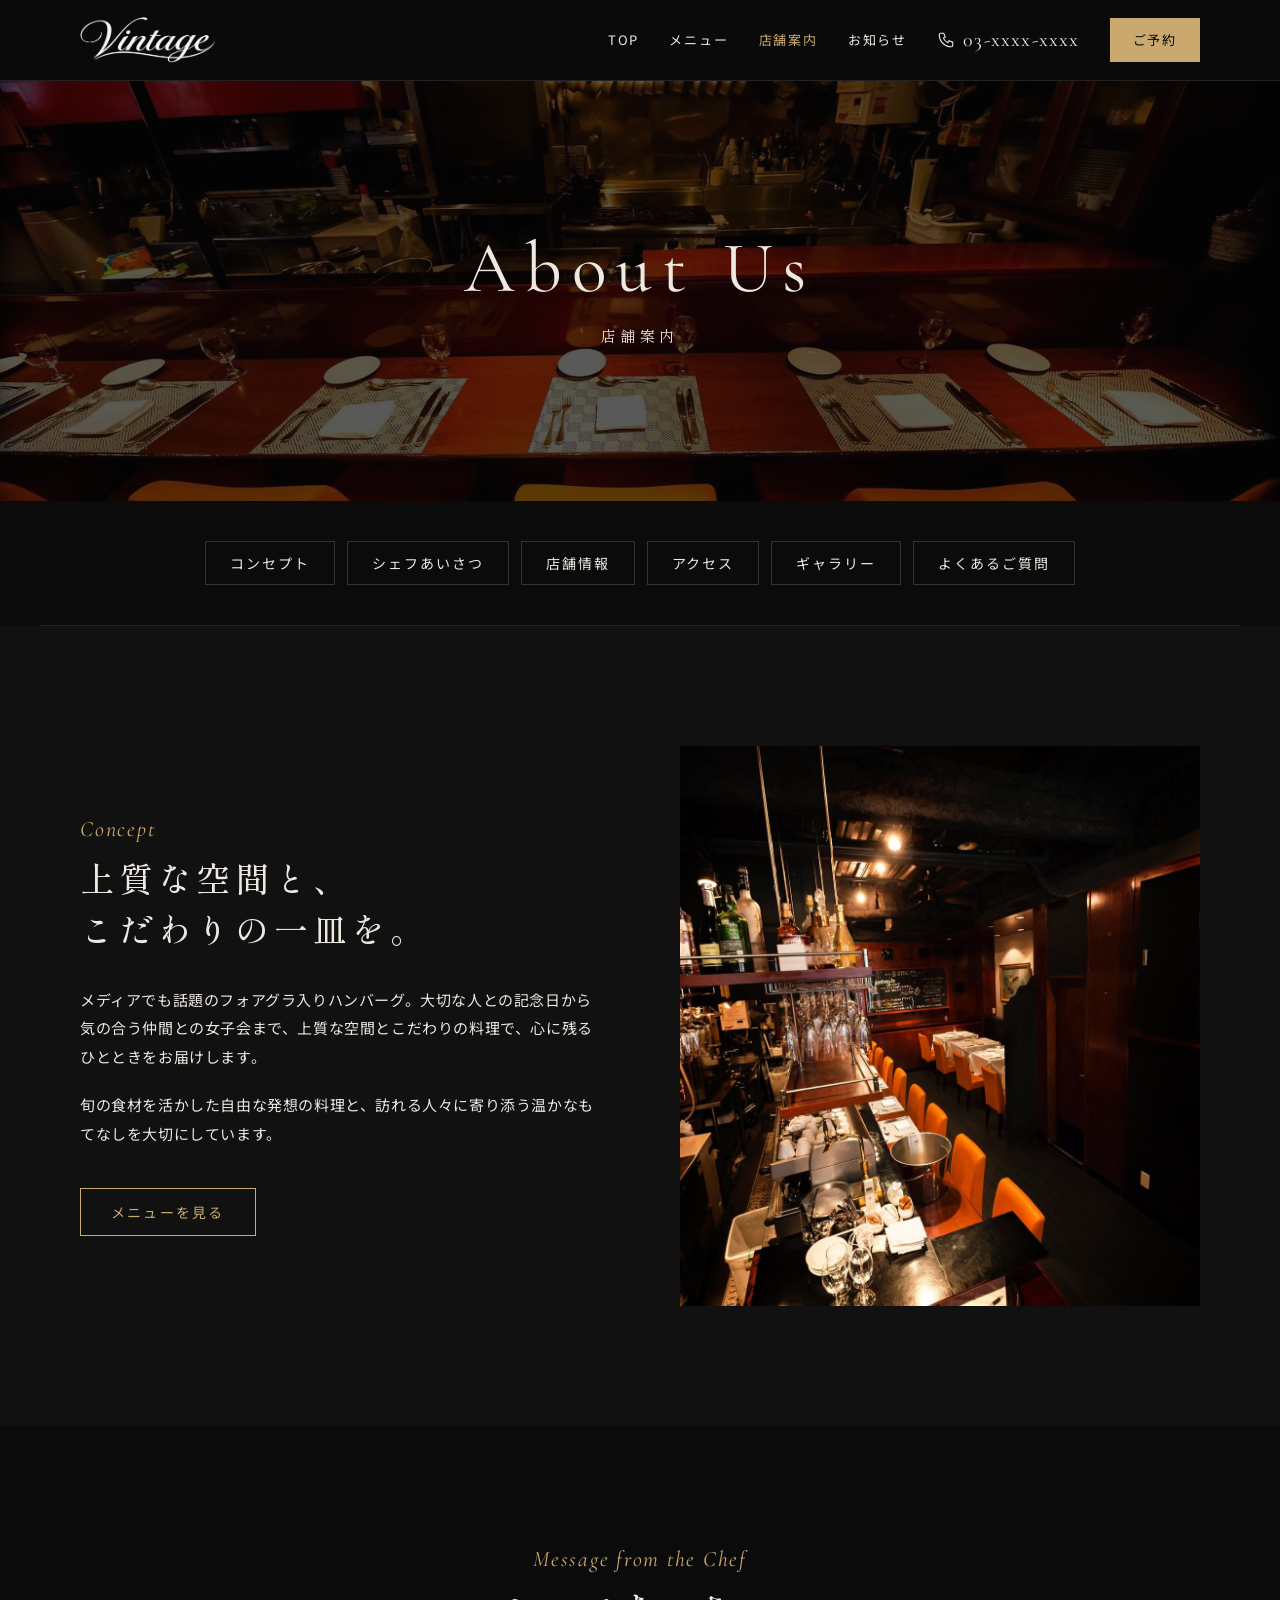
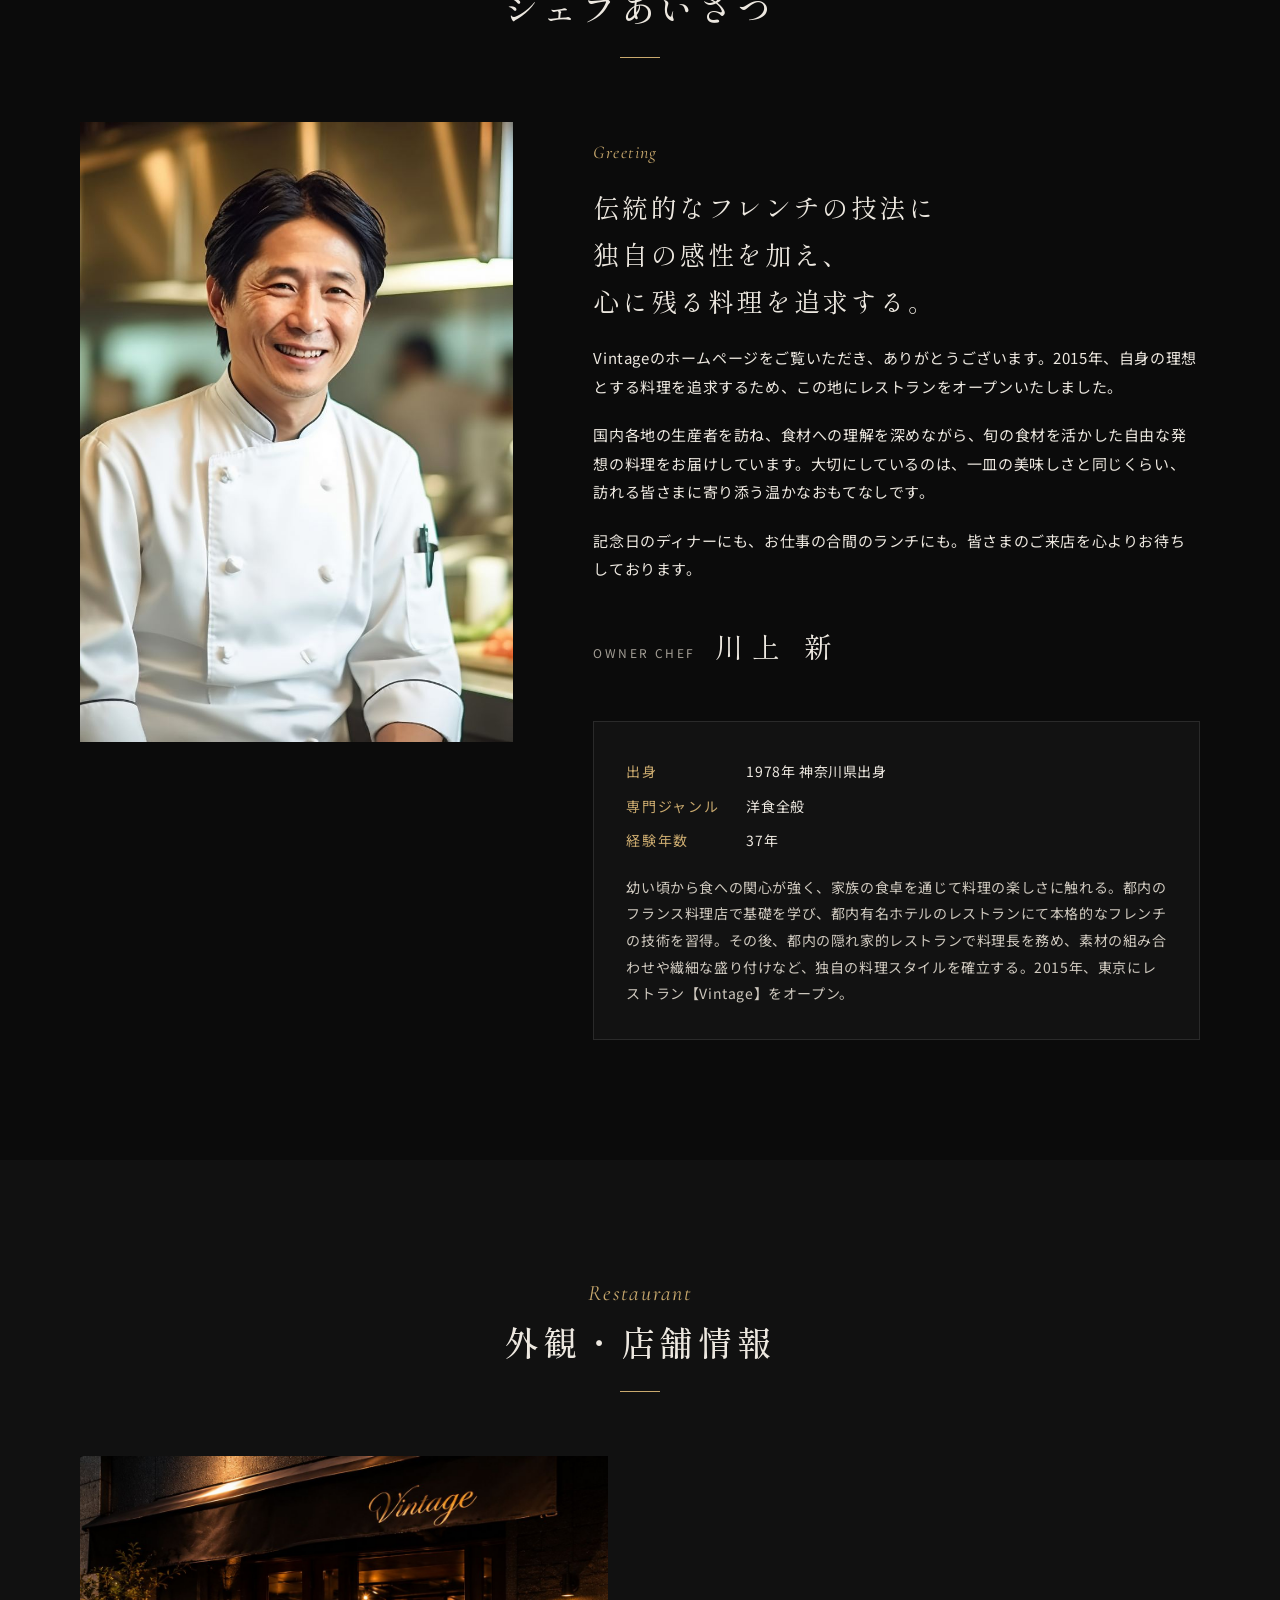
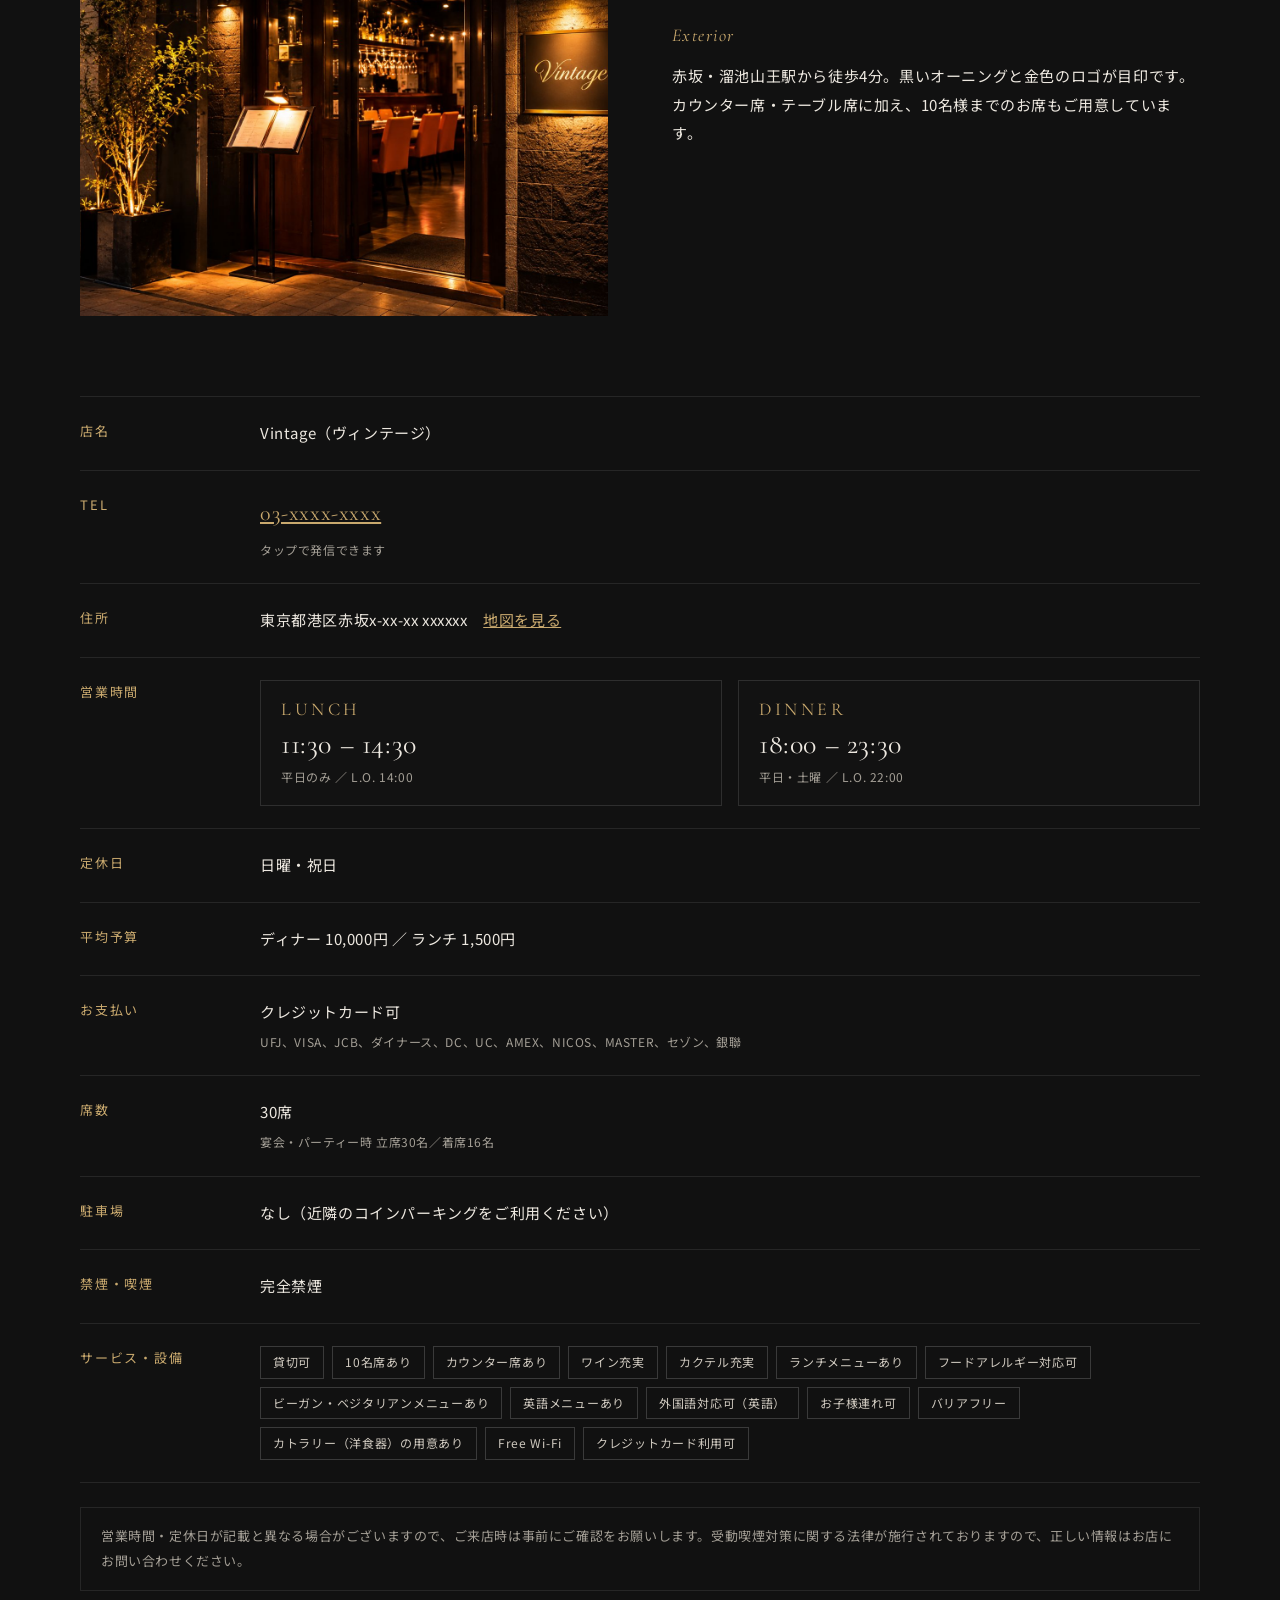
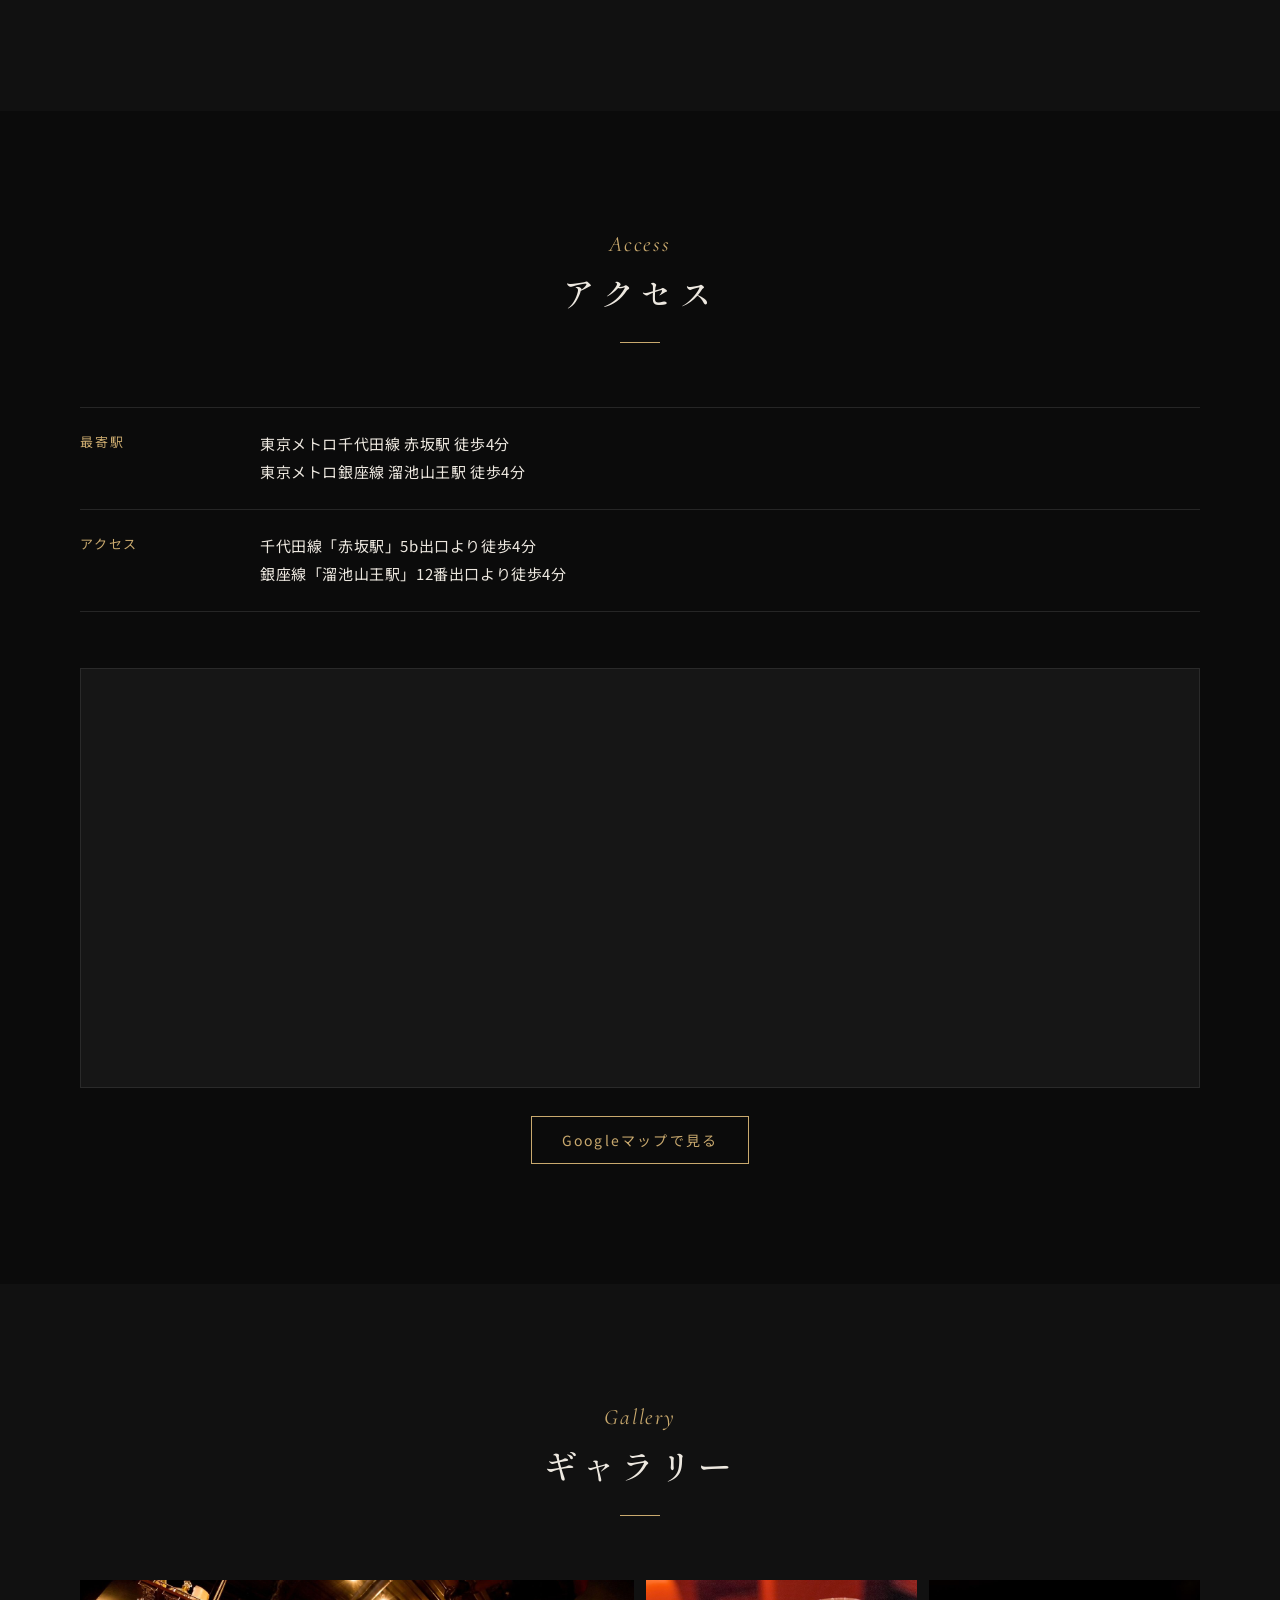
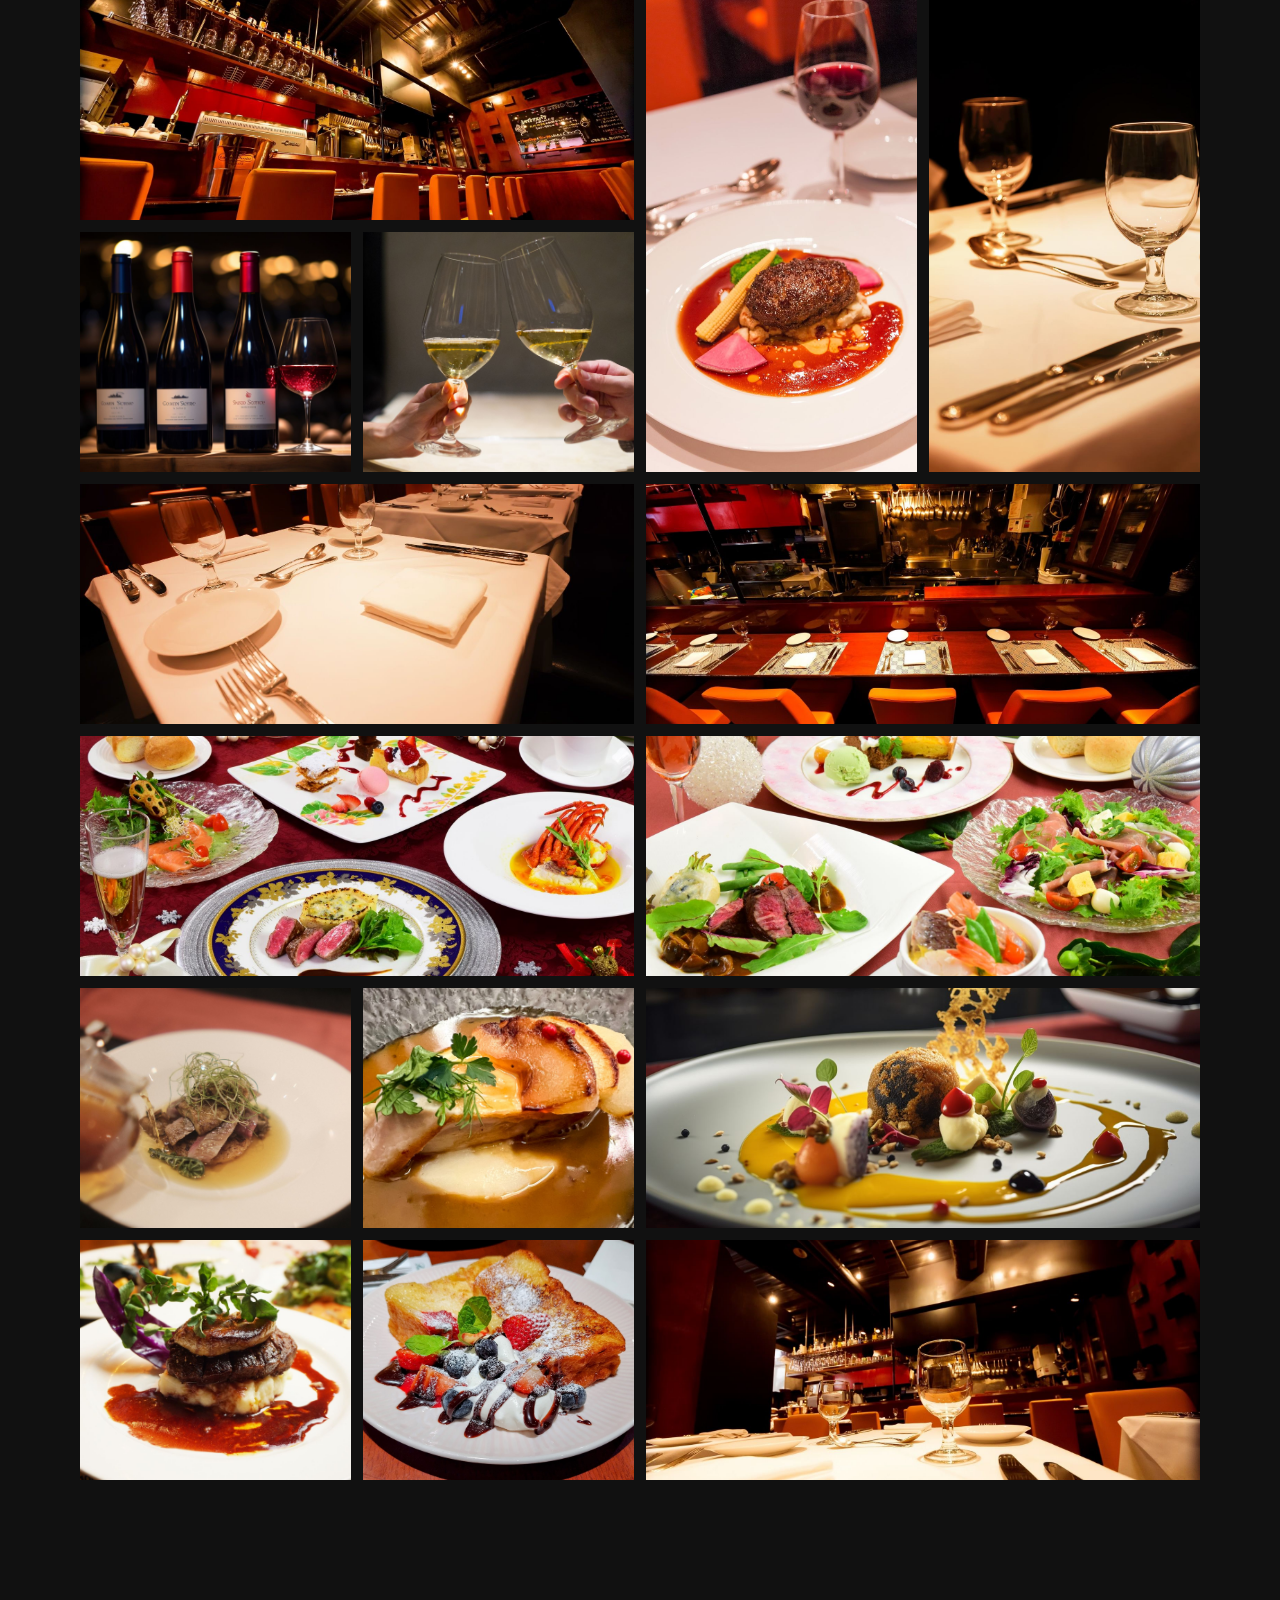
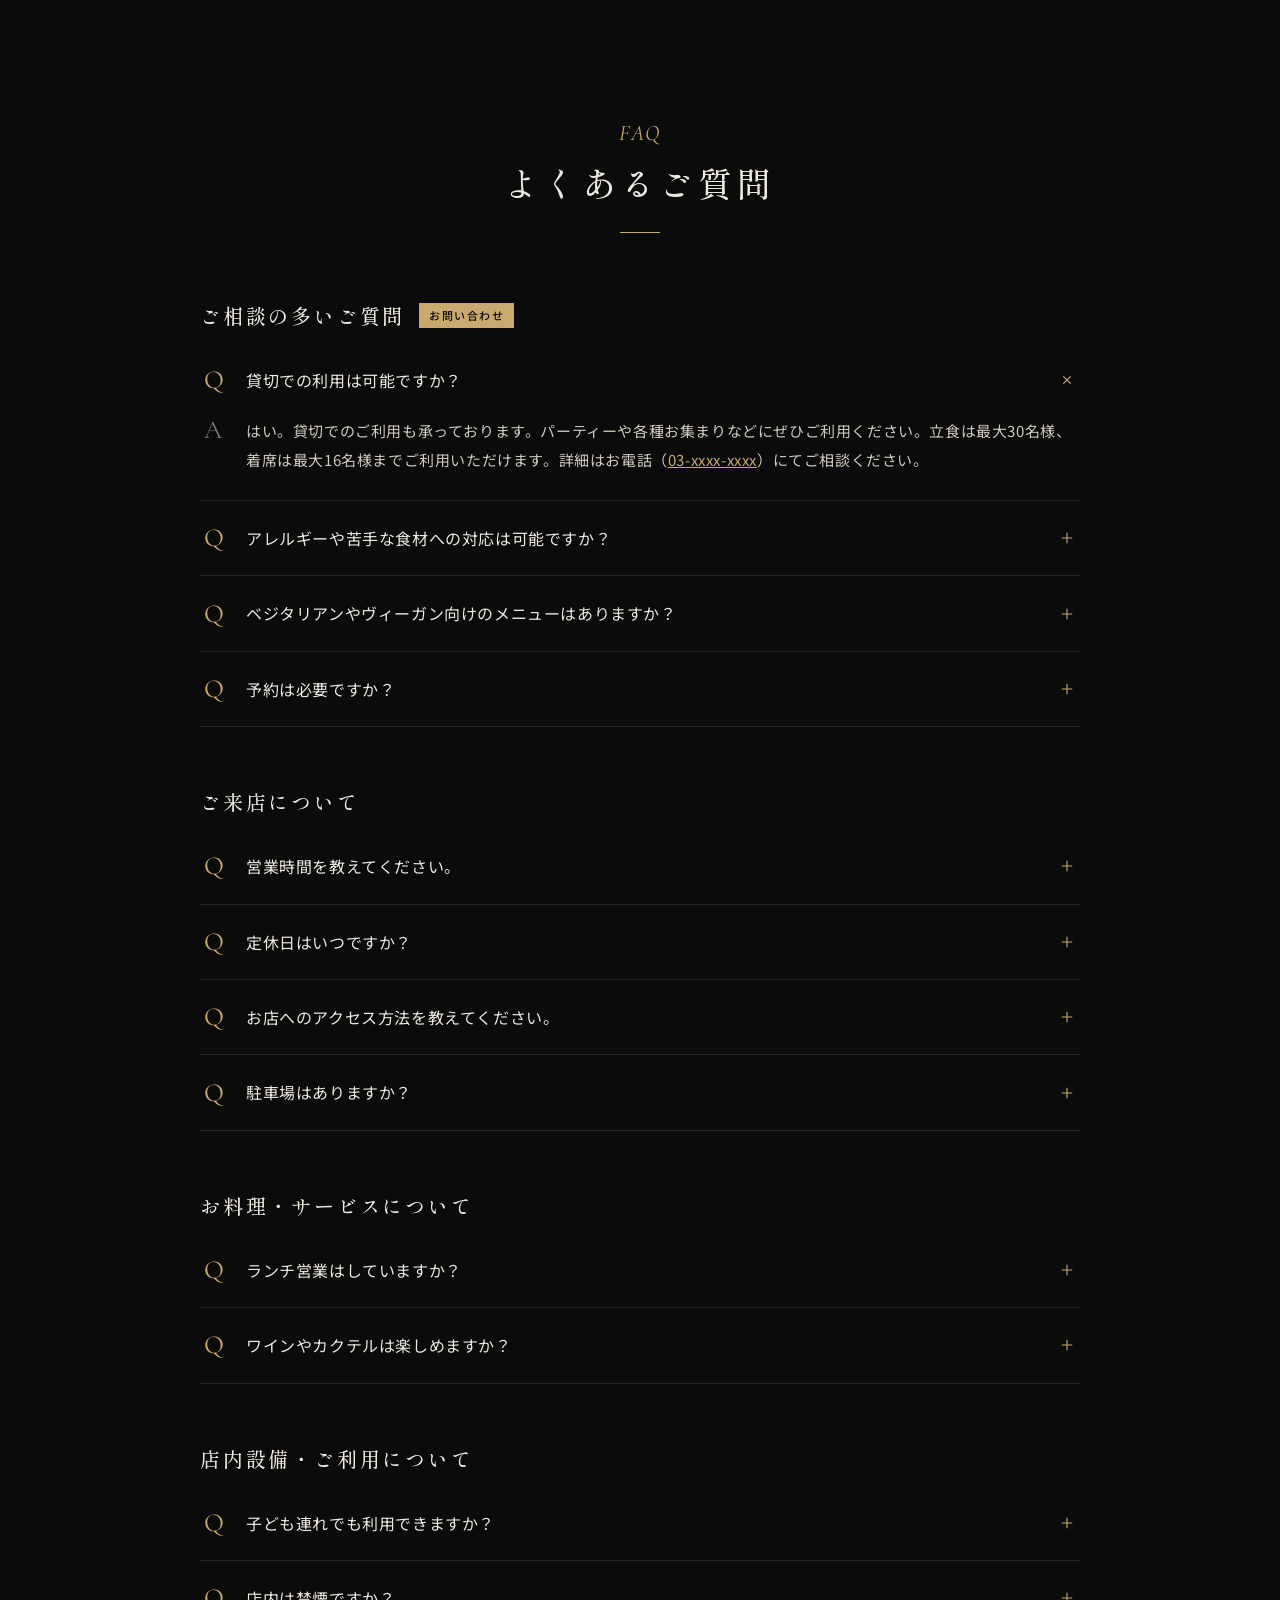
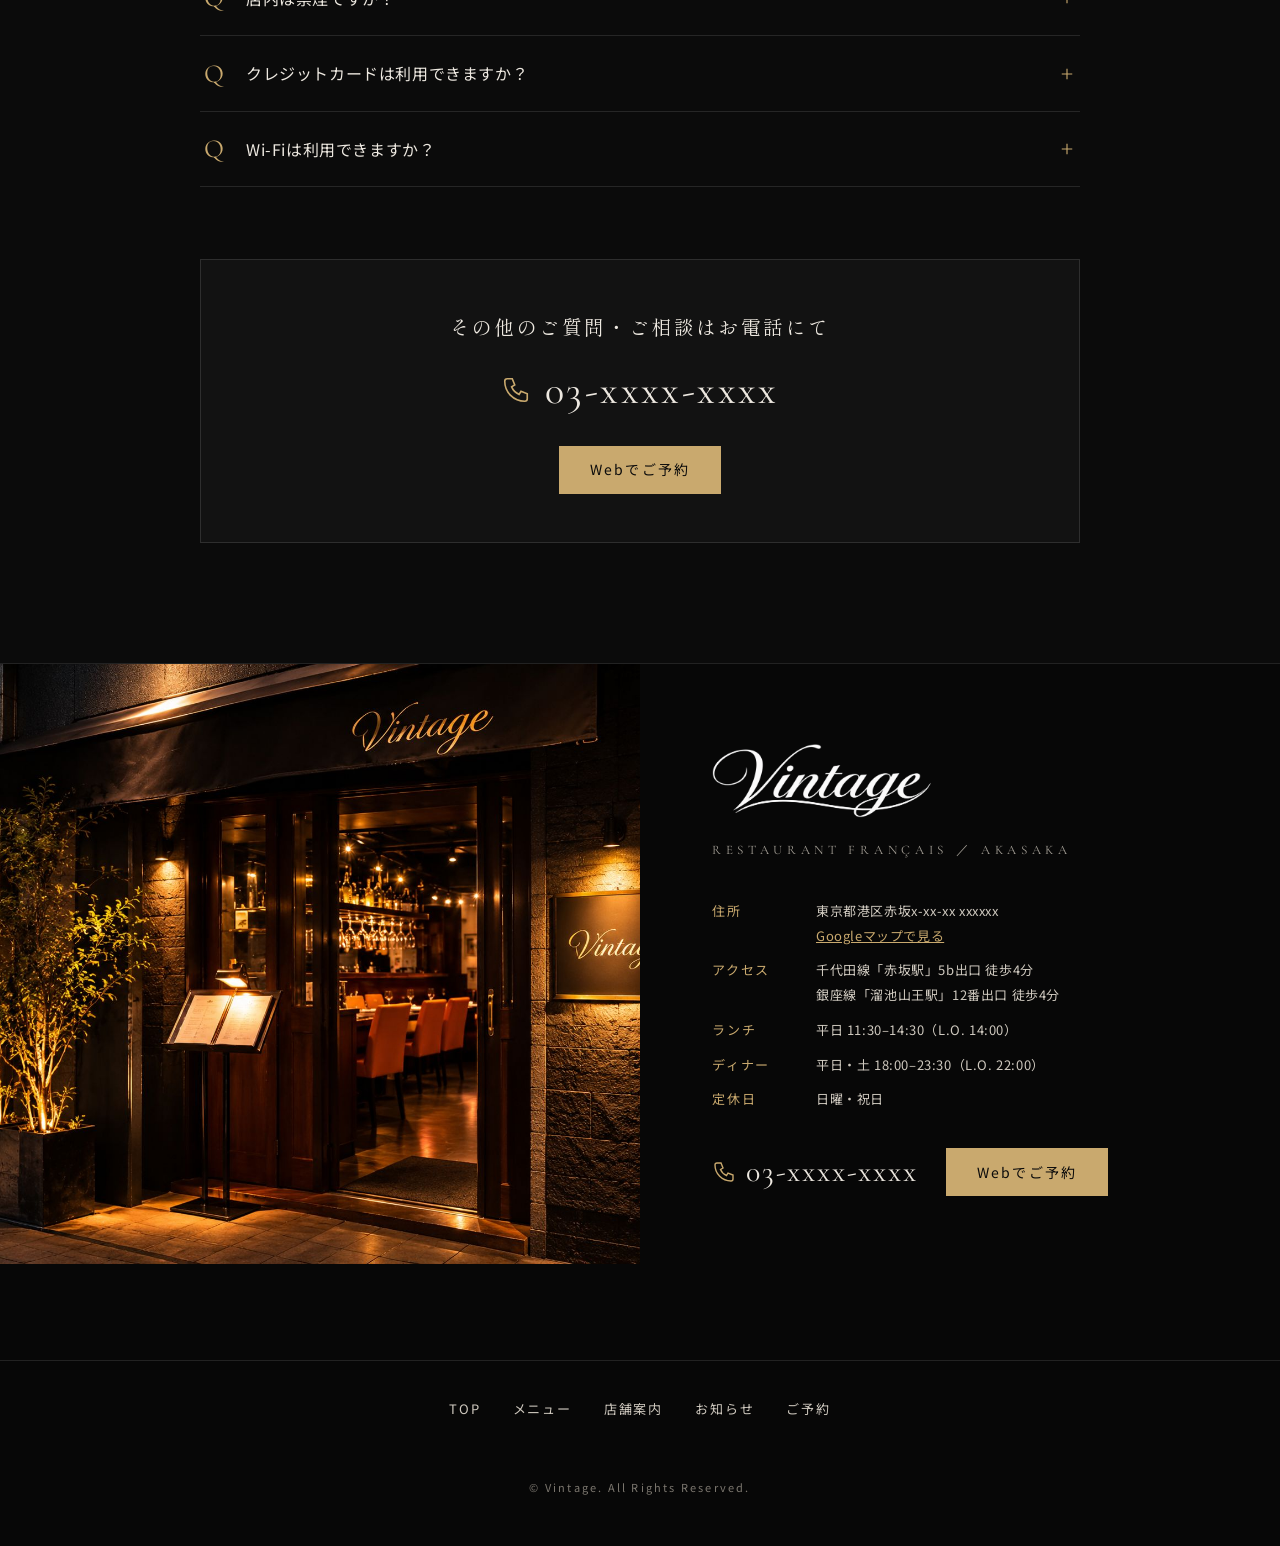
==== commit 0b1acac0: "ギャラリーに料理写真を7枚追加 - TOP：フォアグラステーキを大きく見せる4列モザイクに再構成（12枚） - 店舗案内：既存の7枚に8枚を追加（15枚）  Co-Authored-By: Claud" ====
--- a/shop.html
+++ b/shop.html
@@ -179,6 +179,14 @@
 <img src="assets/images/toast.jpg" alt="白ワインで乾杯">
 <img class="wide" src="assets/images/tableset.jpg" alt="テーブルセッティング">
 <img class="wide" src="assets/images/counter.jpg" alt="カウンター席">
+<img class="wide" src="assets/images/course-xmas.jpg" alt="シャンパンと並ぶディナーコース" loading="lazy">
+<img class="wide" src="assets/images/course-party.jpg" alt="肉料理とサラダのパーティーコース" loading="lazy">
+<img src="assets/images/pour.jpg" alt="ソースを注ぐ肉料理の一皿" style="object-position: 62% center" loading="lazy">
+<img src="assets/images/apple-chicken.jpg" alt="焼きりんごを添えた鶏肉料理" loading="lazy">
+<img class="wide" src="assets/images/plated.jpg" alt="彩り豊かに盛り付けた一皿" loading="lazy">
+<img src="assets/images/foiegras.jpg" alt="フォアグラをのせた牛フィレのステーキ" loading="lazy">
+<img src="assets/images/frenchtoast.jpg" alt="ベリーを添えたフレンチトースト" loading="lazy">
+<img class="wide" src="assets/images/fork.jpg" alt="テーブル席の眺め" loading="lazy">
 </div>
 </div>
 </section>
